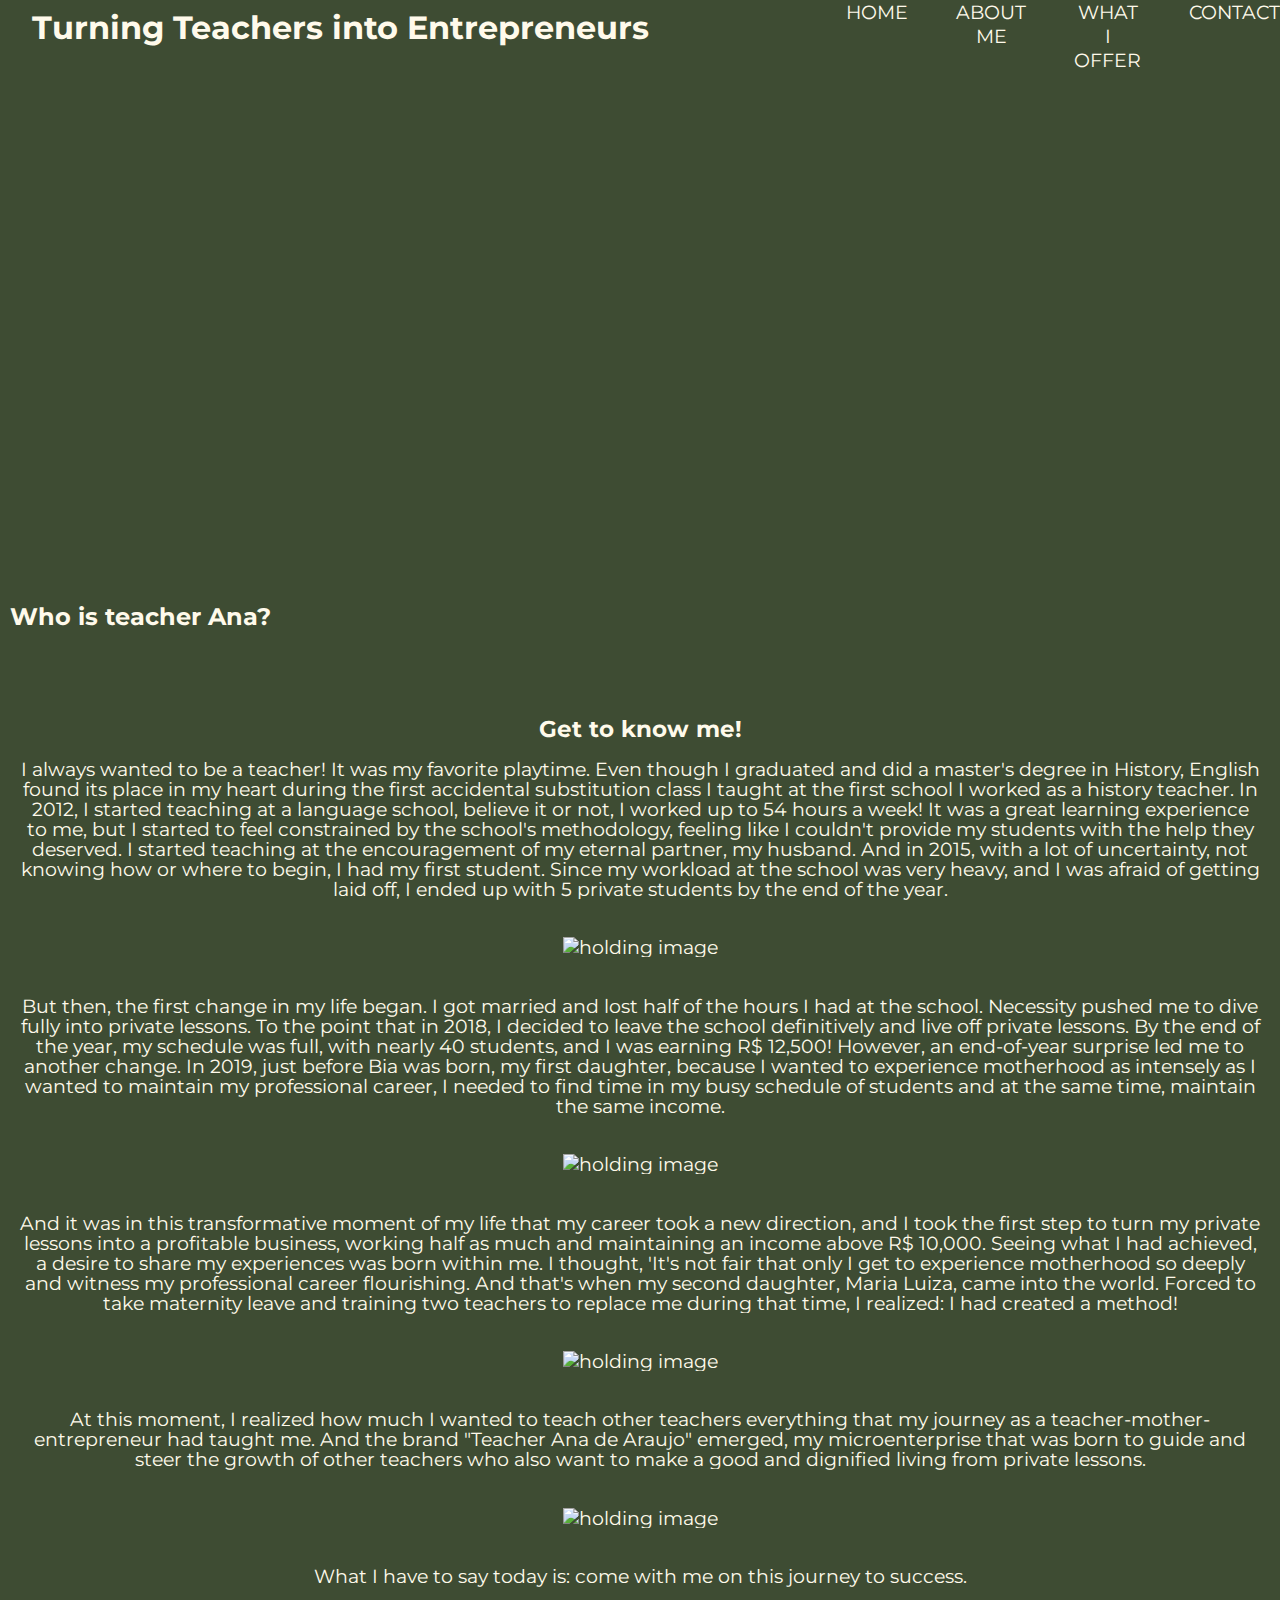
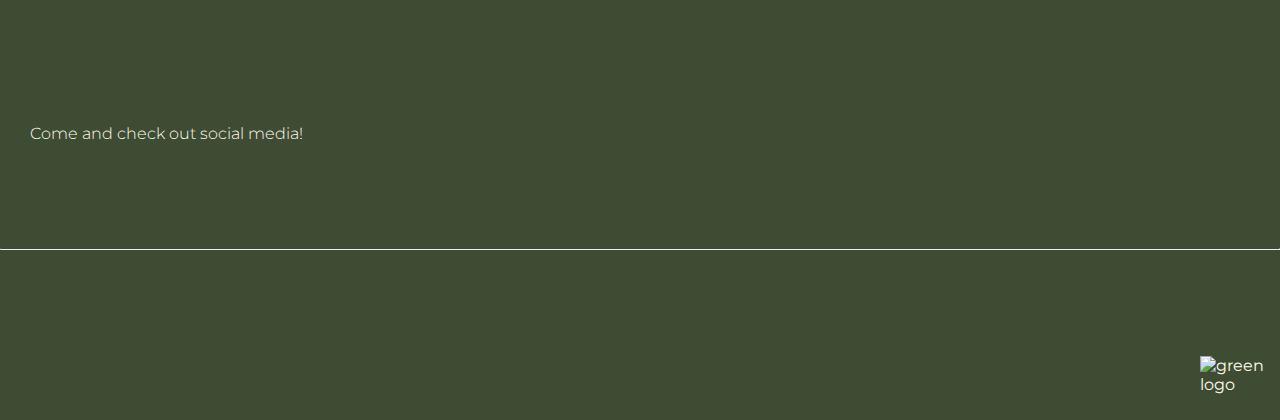
==== about.html @ d167c76f "add font-size for paragraph" ====
<!DOCTYPE html>
<html lang="en">

<head>
    <meta charset="UTF-8">
    <meta http-equiv="X-UA-Compatible" content="IE=edge">
    <meta name="viewport" content="width=device-width, initial-scale=1.0">
    <meta name="description" content="A website for teachers looking for a professional growth">
    <meta name="keywords" content="teacher, language teacher, tutor, professional growth">

    <link rel="stylesheet" href="assets/css/style.css">
    <title>Teacher Ana</title>
</head>

<body>
    <header>
        <h1 class="title">Turning Teachers into Entrepreneurs <a href="index.html">
            </a></h1>
        <input type="checkbox" id="nav-toggle" class="nav-toggle">

        <nav>
            <ul id="menu">
                <li><a href="index.html">Home</a></li>
                <li><a href="about.html">About me</a></li>
                <li><a href="offer.html">What I offer</a></li>
                <li><a href="contact.html">Contact</a></li>
            </ul>
        </nav>
        <label for="nav-toggle" class="nav-toggle-label"><span></span></label>
    </header>

    <section id="about">
        <div id="aboutme-hero">

        </div>
        <h2>Who is teacher Ana?</h2>
        <br>
        <br>

        <div id="aboutme">
            <h3>Get to know me!</h3>
            <br>
            <p> I always wanted to be a teacher! It was my favorite playtime. Even though I graduated and did a master's
                degree in History, English found its place in my heart during the first accidental substitution class I
                taught at the first school I worked as a history teacher. In 2012, I started teaching at a language
                school, believe it or not, I worked up to 54 hours a week! It was a great learning experience to me, but
                I started to
                feel constrained by the school's methodology, feeling like I couldn't provide my students with the help
                they deserved.
                I started teaching at the encouragement of my eternal partner, my husband. And in 2015, with a lot of
                uncertainty, not knowing how or where to begin, I had my first student. Since my workload at the school
                was very heavy, and I was afraid of getting laid off, I ended up with 5 private students by the end of
                the year. </p>
            <img src="../assets/images/p1.jpeg" alt="holding image" class="aboutphoto">
            <p> But then, the first change in my life began. I got married and lost half of the hours I had at the
                school. Necessity pushed me to dive fully into private lessons. To the point that in 2018, I decided to
                leave the school definitively and live off private lessons. By the end of the year, my schedule was
                full, with nearly 40 students, and I was earning R$ 12,500! However, an end-of-year surprise led me to
                another change. In 2019, just before Bia was born, my first daughter, because I wanted to experience
                motherhood as intensely as I wanted to maintain my professional career, I needed to find time in my
                busy schedule of students and at the same time, maintain the same income.
            </p>
            <img src="../assets/images/p1.jpeg" alt="holding image" class="aboutphoto">
            <p> And it was in this transformative moment of my life that my career took a new direction, and I took the
                first step to turn my private lessons into a profitable business, working half as much and maintaining
                an income above R$ 10,000. Seeing what I had achieved, a desire to share my experiences was born within
                me. I thought, 'It's not fair that only I get to experience motherhood so deeply and witness my
                professional career
                flourishing. And that's when my second daughter, Maria Luiza, came into the world. Forced to take
                maternity leave and training two teachers to replace me during that time, I
                realized: I had created a method! </p>
            <img src="../assets/images/p1.jpeg" alt="holding image" class="aboutphoto">
            <p>At this moment, I realized how much I wanted to teach other teachers everything that my journey as a
                teacher-mother-entrepreneur had taught me. And the brand "Teacher Ana de Araujo" emerged, my
                microenterprise that was born to guide and steer the growth of other teachers who also want to make a
                good and dignified living from private lessons.</p>
            <img src="../assets/images/p1.jpeg" alt="holding image" class="aboutphoto">
            <p> What I have to say today is: come with me on this journey to success. </p>

        </div>
        <br>
        <br>
    </section>

    <footer>
        <h4>Come and check out social media!</h4>
        <hr>
        <ul class="social-media">


            <li>
                <a href="https://www.youtube.com/@anapauladearaujo5345/streams" target="_blank" rel="noopener"
                    aria-label="Visit our Facebook page(opens in a new tab)"><i class="fa-brands fa-youtube"></i></a>
            </li>

            <li>
                <a href="https://www.instagram.com/souteacherana/" target="_blank" rel="noopener"
                    aria-label="Visit our Facebook page(opens in a new tab)"> <i class="fa-brands fa-instagram"></i></a>
            </li>

            <li>
                <a href="https://api.whatsapp.com/send?phone=5567981323308&text=Ol%C3%A1!%20Gostaria%20de%20receber%20maiores%20informa%C3%A7%C3%B5es%20sobre%20a%20mentoria%20*Professores%20de%20Elite*%20para%20professores%20que%20j%C3%A1%20ganham%20acima%20de%2010k%20por%20m%C3%AAs"
                    target="_blank" rel="noopener" aria-label="Visit our Facebook page(opens in a new tab)">
                    <i class="fa-brands fa-whatsapp"></i>
                </a>
            </li>

        </ul>
        <a href="index.html"><img src="/assets/images/greenlogo.png" class="logo" alt="green logo"></a>
    </footer>
    <script src="https://kit.fontawesome.com/fd409c0820.js" crossorigin="anonymous"></script>
</body>

</html>
---- assets/css/style.css ----
@import url('https://fonts.googleapis.com/css2?family=Montserrat:wght@300&family=Public+Sans:wght@300&display=swap');

* {
    margin: 0;
    padding: 0;
    box-sizing: border-box;
    font-family: Montserrat, sans-serif;
    background-color: #3e4c33;
    color: #fffaeb;
}

body {
    font-family: Montserrat, sans-serif;
}

/*navigation/ logo*/

header {
    background-color: #3e4c33;
    text-align: center;
    z-index: 999;
    width: 100%;
    display: grid;
    grid-template-columns: 1fr auto minxman(360px, 1fr) 1fr;
}

h1 {
    padding: .25em 1em;
}

.logo {
    margin: auto;
    max-height: 80px;
    max-width: 80px;
    float: right;
    align-items: center;
}

.nav-toggle {
    display: none;
}

.nav-toggle-label {
    position: absolute;
    top: 10px;
    left: 0;
    margin-left: 1em;
    height: 1em;
    display: flex;
    align-items: center;
}

.nav-toggle-label span,
.nav-toggle-label span::before,
.nav-toggle-label span::after {
    display: block;
    background-color: #fffaeb;
    height: 2px;
    width: 2em;
    border-radius: 2px;
    position: relative;
}

.nav-toggle-label span::before,
.nav-toggle-label span::after {
    content: '';
    position: absolute;
}

.nav-toggle-label span::before {
    bottom: 7px;
}

.nav-toggle-label span::after {
    top: 7px;
}

nav {
    position: absolute;
    text-align: left;
    top: 2em;
    left: 0;
    width: 100%;
    transform: scale(1, 0);
    transform-origin: top;
    transition: transform 100ms ease-in-out;

}

nav ul {
    margin: 0;
    padding: 0;
    list-style: none;
}

nav li {
    margin-bottom: 1em;
    margin-left: 1em;
}

nav a {
    color: #fffaeb;
    text-decoration: none;
    font-size: 1.2em;
    text-transform: uppercase;
}

nav a:hover {
    color: #a22d59;
}

.nav-toggle:checked~nav {
    transform: scale(1, 1);
}

.nav-toggle: checked~nav a {
    opacity: 1;
}

@media screen and (min-width: 800px) {
    .nav-toggle-label {
        display: none;
    }

    /*might change the color later*/
    header {
        display: grid;
        grid-template-columns: 1fr auto minmax(600px, 1fr) 1fr;
    }

    .title {
        grid-column: 1/ 4;
        justify-self: left;
        margin-left: 0em;
    }

    nav {
        all: unset;
        grid-column: 4/ 4;
        display: flex;
        justify-content: flex-start;
        align-items: center;
    }


    nav ul {
        display: flex;
        justify-content: flex-end;

    }

    nav li {
        margin-left: 3em;
        margin-bottom: 0;
    }


    /* This is not working -need to come back
   
   h1 {
        text-align: right;
        margin: auto;
    }


    @media screen and (max-width: 767px) {
        h1 {
            font-size: 2em;
        }
    }

    @media screen and (min-width: 768px) and (max-width: 1023px) {
        h1 {
            font-size: 3em;
        }
    }

    @media screen and (min-width: 1024px) {
        h1 {
            font-size: 3em;
        }
    }
*/

    /*hero image*/

    #hero-image {
        height: 500px;
        width: 100%;
        background: url('../images/canvahero.jpg') no-repeat center center;
        animation-name: hero-zoom;
        animation-duration: 5s;
        animation-fill-mode: forwards;
    }

    /*hero image zoom*/

    @keyframes hero-zoom {
        from {
            transform: scale(1);
        }

        to {
            transform: scale(1.1);
        }
    }


    /*Teaching - to section*/

    #teaching-to {
        height: auto;
    }

    h3:hover {
        transform: scale(1.1);
        color: #fffaeb;
    }

    h3 {
        font-size: larger;
    }

    #left-about {
        padding: 30px 10px 20px;
        width: 33%;
        float: left;
    }

    #right-about {
        padding: 30px 10px 20px;
        width: 33%;
        float: right;

    }

    #center-about {
        width: 33%;
        margin: 0 auto;
    }

    hr {
        border-top: 1px solid #3e4c33;
        width: 100%;
        margin: 75px 0;
    }

    .detailed-hr {
        border: none;
        height: 5px;
        background-color: #a22d59;
        background-image: linear-gradient(to right, #a22d59, #fffaeb);
        margin: 75px 0;
    }

    .hr-detailed {
        border: none;
        height: 5px;
        background-color: #a22d59;
        background-image: linear-gradient(to right, #fffaeb, #a22d59);
        margin: 75px 0;
    }

    .left-about-heading {
        width: 60%;
        float: right;
        line-height: 20px;
        clear: both;
        margin-bottom: 50px;
    }

    .right-about-heading {
        width: 60%;
        float: left;
        line-height: 20px;
        clear: both;
        margin-bottom: 50px;
        text-align: right;
    }

    #subtitulo {
        font-size: 200%;
        padding: 30px;
    }

    #circle-container {
        width: 100%;
        height: 100%;
        padding: 30px;
        border-style: solid;
        border-color: transparent;
        border-width: 2px;
        border-radius: 50px;
        margin: 0 auto;

    }

    #circle-cover-bg {
        background: url('../images/p3.png') no-repeat center center;
        background-size: cover;
        width: 100%;
        padding-top: 100%;
        border-radius: 50%;
        overflow: hidden;
    }

    #introduction {
        height: auto;
        width: 100%;
        margin: 0 auto;
        font-size: x-large;
        padding: 10px 30px;
        display: flex;
        align-items: center;
    }

    /*for larger to medium screen size for teaching-to*/
    @media screen and (max-width: 1200px) {
        #teaching-to {
            width: 90%;
            height: auto;
            margin: 0 auto;

        }

        #subtitulo {
            width: inherit;
        }

        .left-about,
        .right-about {
            width: 100%;
            float: left;
            padding: 5px 10px;
        }

        #center-about {
            clear: both;
            width: 100%;
            float: left;
            padding: 0;
        }

        #introduction {
            clear: both;
            width: 100%;
            float: left;
            padding: 0;
        }

        #testimonial>div {
            width: 100%;
            clear: both;
            height: auto;
            padding: 0 auto;

        }

        #hero-image {
            width: 100%;
            height: auto;
        }

        #aboutme-hero {
            width: 100%;
            height: auto;
        }

        #offer-hero {
            width: 100%;
            height: auto;
        }




    }



    /*Testimonial*/

    #testimonial {
        height: auto;
        padding: 30px;
        display: flex;
        flex-wrap: wrap;
        justify-content: space-between;
    }

    #testimonial div {
        background-color: #a22d59;
        width: 20%;
        margin-bottom: 30px;
        padding: 20px;
        border: 2px solid #3e4c33;
        border-radius: 10px;
    }


    #testimonial h3 {
        background-color: #a22d59;
        color: #fffaeb;
        margin-bottom: 10px;
    }

    #testimonial p {
        background-color: #a22d59;
        color: #fffaeb;
        line-height: 1.6;
    }

    /*About me*/

    #about {
        height: auto;
    }

    #aboutme {
        width: 100%;
        float: center;
        line-height: 20px;
        clear: both;
        margin-bottom: 50px;
        text-align: center;
        padding: 20px;
        font-size: larger;
    }

    .aboutphoto {
        position: center;
        width: auto;
        max-width: 500px;
        max-height: 500px;
        padding: 2em;

    }

    #aboutme-hero {
        height: 500px;
        width: 100%;
        background: url('../images/aboutme-hero.jpg') no-repeat center center;
        animation-name: hero-zoom;
        animation-duration: 5s;
        animation-fill-mode: forwards;
    }

    /*hero aboutme-hero image zoom*/

    @keyframes hero-zoom {
        from {
            transform: scale(1);
        }

        to {
            transform: scale(1.1);
        }
    }

    /*footer- urgent must amend footer*/
    footer {
        height: 100px;
    }

    h4 {
        padding: 30px;
        font-weight: 300;
    }

    .social-media {
        text-align: center;
    }

    .social-media>li {
        display: inline;
    }

    .social-media i {
        font-size: 160%;
        margin: 1%;
        padding: 5%;
    }

    h2 {
        padding: 30px 10px;
    }

    /*Style for the form*/

    fieldset {
        margin: 2em 0;
        padding: 1em 2em;
        border: solid 1px #fffaeb;
        border-radius: 4px;
        min-width: 200px;
    }

    legend {
        font-size: 1.25em;
        padding: 0 .25em;
        color: #fffaeb;
    }

    #form-group {
        height: 500p;
        width: 100%;
        padding: 5px 30px;
    }

    .form-group {
        float: left;
        width: 50%;
        margin-right: 2%;
        padding: 5px 30px;
    }

    .form-group textarea {
        width: 100%;
    }

    .checkbox-group:after {
        content: "";
        display: table;
        clear: both;
    }

    .checkbox-group input[type="checkbox"] {
        display: inline-block;
        padding-top: 0;
        margin-top: 0;

    }

    label {
        display: block;
        color: #fffaeb;
    }

    input[type="text"],
    input[type="email"],
    input[type="tel"],
    textarea {
        background-color: #fffaeb;
        color: #3e4c33;
        padding: 5px;
    }

    #question_comment {
        min-height: 8em;
        min-width: 100%;
        padding: .5em;
        border: solid 1px #fffaeb;
    }

    .submit {
        position: absolute;
        background-color: #fffaeb;
        color: black;
        font-weight: 200;
    }

    .hr1 {
        border-top: 1px solid #fffaeb;
        width: 100%;
        margin: 5px 0;
    }

    input[name="found_us"] {
        padding: 5px;
    }

    #confirmation-message {
        display: none;
        margin-top: 20px;
        padding: 10px;
        background-color: #f0f0f0;
        text-align: center;
    }


    /*style for offer.html*/

    #offer {
        padding: 10px;
        display: flex;
        flex-wrap: wrap;
        justify-content: space-between;
        height: auto;
        width: 100%;
    }

    .offer-type {
        grid-column: 3/4;
        background-color: #a22d59;
        width: 66%;
        height: auto;
        float: left;
        margin-bottom: 10px;
        border: 2px solid #3e4c33;
        border-radius: 10px;
        padding: 25px;
    }

    #offer h2,
    #offer p,
    #offer table,
    #offer ul,
    #offer li,
    #offer tr,
    #offer td,
    .offerphoto {
        background-color: #a22d59;
        color: #fffaeb;
        line-height: 1.6;
    }

    .offerphoto {
        grid-column: 1/ 4;
        width: auto;
        max-width: 350px;
        max-height: 350px;
        float: right;
    }

    .offer-container {
        background-color: #a22d59;
        width: 100%;
        display: flex;
        align-items: center;
        margin-bottom: 20px;

    }

    .offer-type {
        flex: 1;

    }

    .offer-image {
        flex: 1;

    }

    .offer-image img {
        max-width: 100%;

    }

    #offer-hero {
        height: 500px;
        width: 100%;
        background: url('../images/offer-hero.jpg') no-repeat center center;
        animation-name: hero-zoom;
        animation-duration: 5s;
        animation-fill-mode: forwards;
    }

    /*hero image zoom*/

    @keyframes hero-zoom {
        from {
            transform: scale(1);
        }

        to {
            transform: scale(1.1);
        }
    }
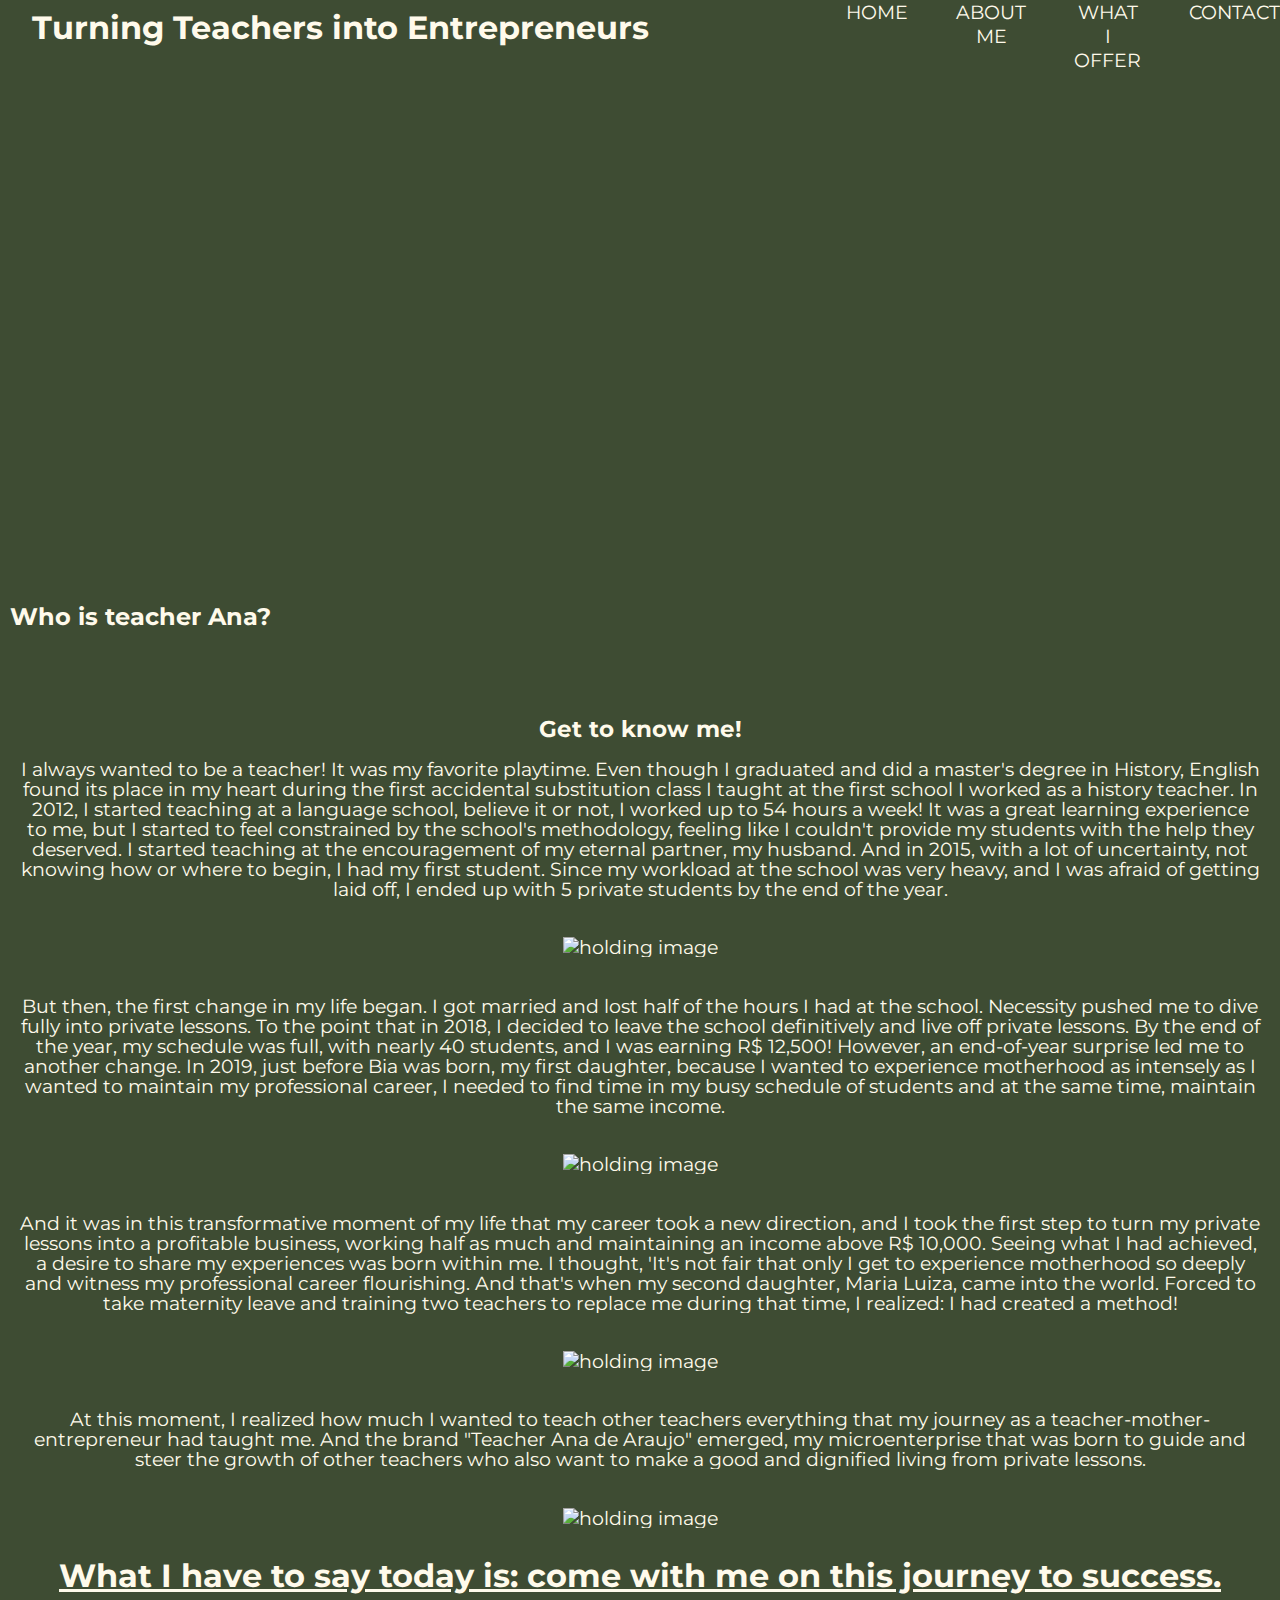
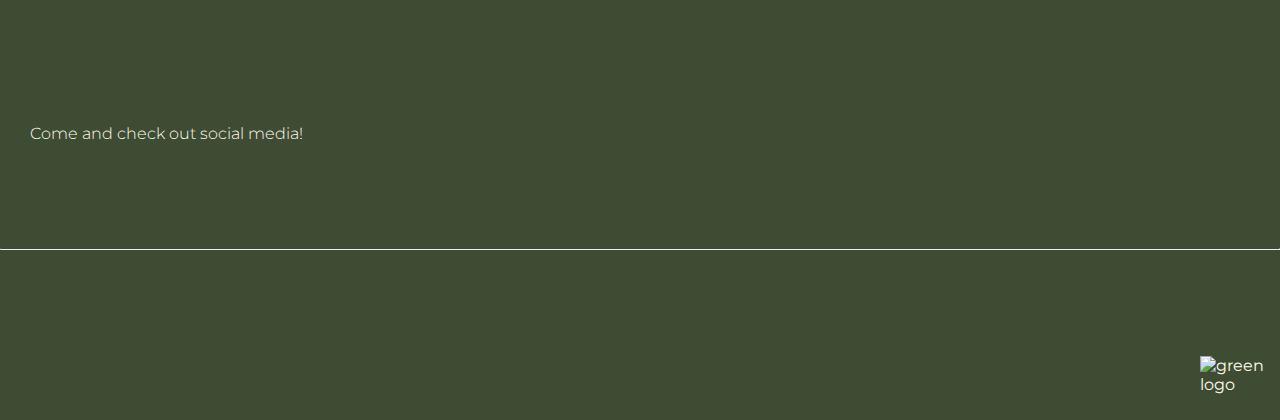
==== commit bb206a50: "add style and a anchor to aboutend" ====
--- a/about.html
+++ b/about.html
@@ -75,7 +75,7 @@
                 microenterprise that was born to guide and steer the growth of other teachers who also want to make a
                 good and dignified living from private lessons.</p>
             <img src="../assets/images/p1.jpeg" alt="holding image" class="aboutphoto">
-            <p> What I have to say today is: come with me on this journey to success. </p>
+            <p id="aboutend"><a href="offer.html"> What I have to say today is: come with me on this journey to success. </a></p>
 
         </div>
         <br>
--- a/assets/css/style.css
+++ b/assets/css/style.css
@@ -445,6 +445,15 @@
         animation-fill-mode: forwards;
     }
 
+    #aboutend {
+        font-size: xx-large;
+        font-weight: bold;
+    }
+
+    #aboutme:hover {
+        scale: transform: scale(1.1);
+    }
+
     /*hero aboutme-hero image zoom*/
 
     @keyframes hero-zoom {
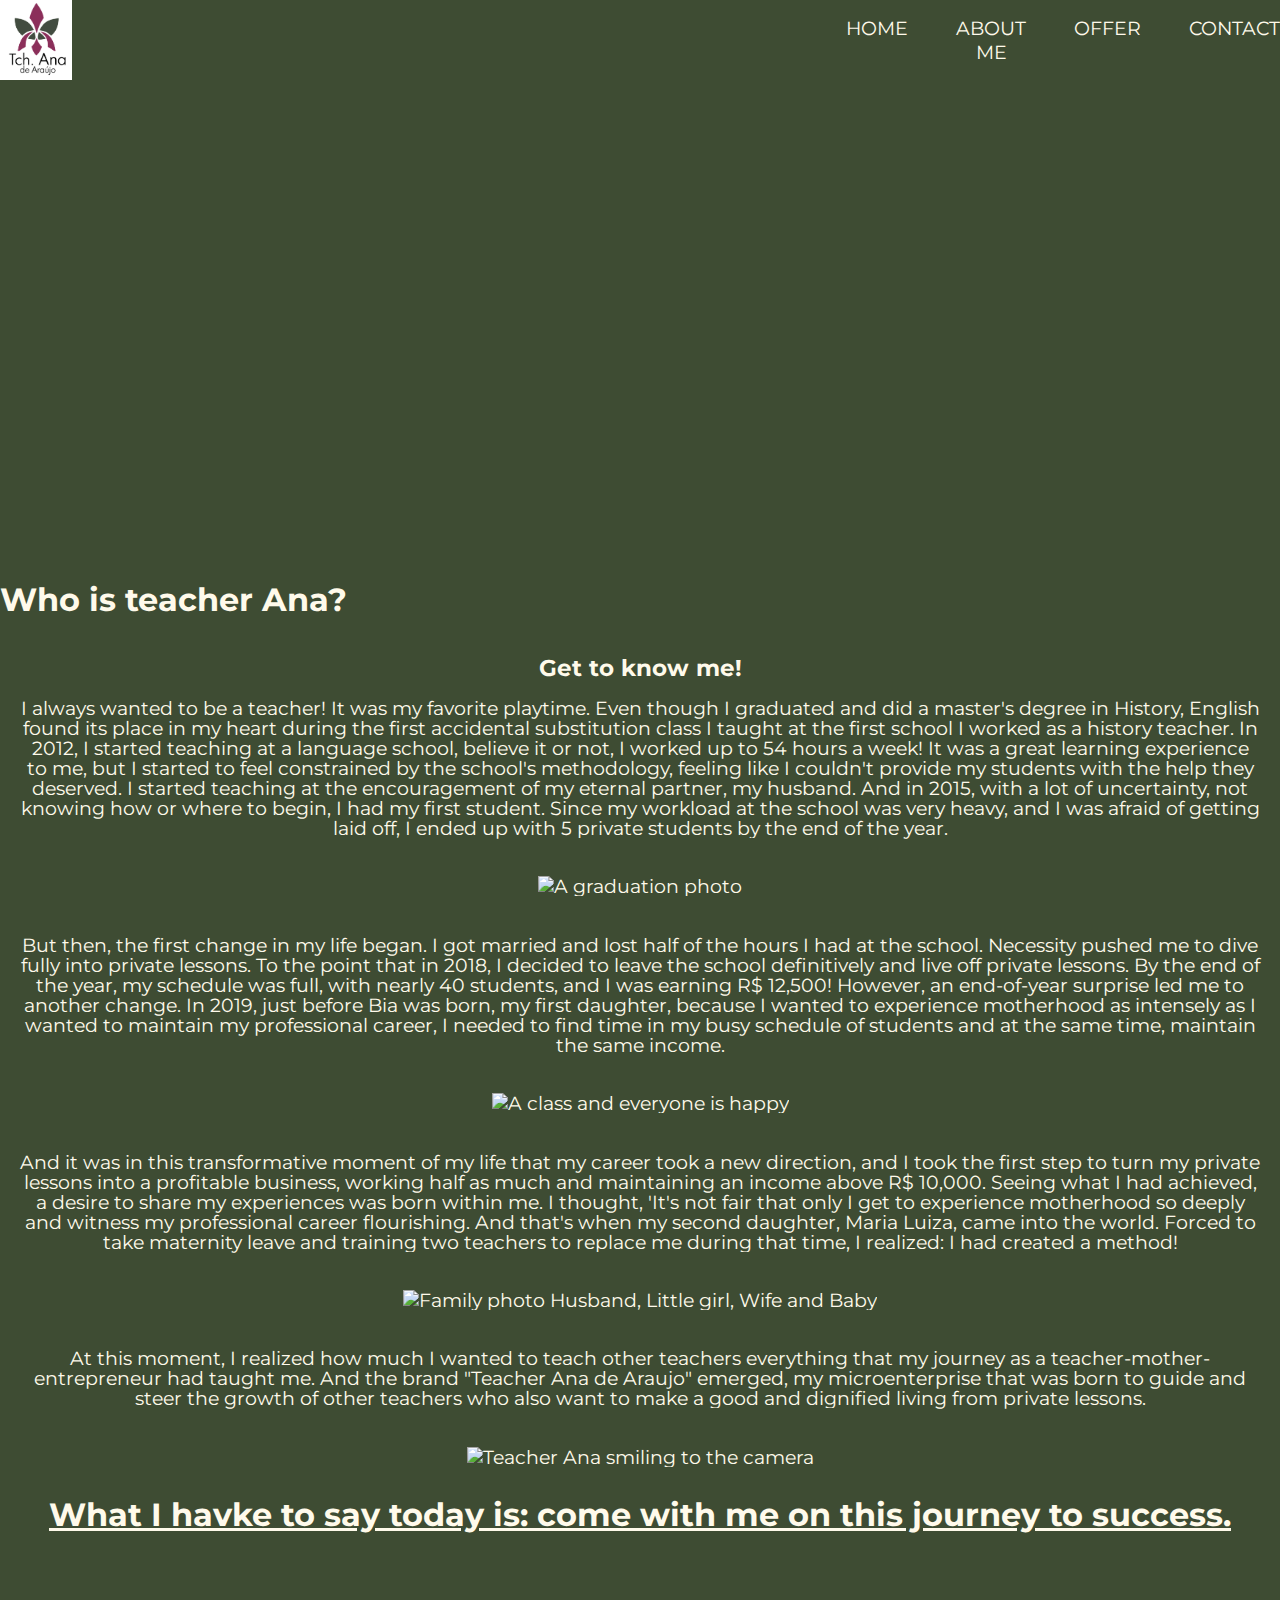
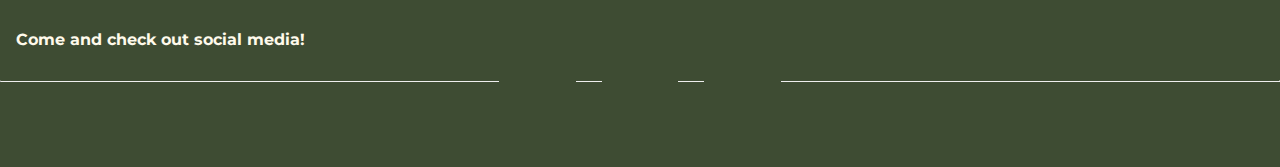
==== commit 72c226af: "add thank you page for the form, remove /**/ on CSS" ====
--- a/about.html
+++ b/about.html
@@ -7,39 +7,38 @@
     <meta name="viewport" content="width=device-width, initial-scale=1.0">
     <meta name="description" content="A website for teachers looking for a professional growth">
     <meta name="keywords" content="teacher, language teacher, tutor, professional growth">
-
+    <!--CSS style sheet-->
     <link rel="stylesheet" href="assets/css/style.css">
     <title>Teacher Ana</title>
 </head>
 
 <body>
+    <!-- Logo and Navigation -->
     <header>
-        <h1 class="title">Turning Teachers into Entrepreneurs <a href="index.html">
-            </a></h1>
+        <img src="assets/images/whitelogo.png" alt="logo" style="max-height:80px; max-width: 80px;" class="logo">
+        </a></h1>
         <input type="checkbox" id="nav-toggle" class="nav-toggle">
-
         <nav>
             <ul id="menu">
                 <li><a href="index.html">Home</a></li>
                 <li><a href="about.html">About me</a></li>
-                <li><a href="offer.html">What I offer</a></li>
+                <li><a href="offer.html">Offer</a></li>
                 <li><a href="contact.html">Contact</a></li>
             </ul>
         </nav>
         <label for="nav-toggle" class="nav-toggle-label"><span></span></label>
     </header>
-
+    <!--about me  hero image-->
     <section id="about">
         <div id="aboutme-hero">
-
         </div>
-        <h2>Who is teacher Ana?</h2>
+        <!--About me section-->
+        <h1>Who is teacher Ana?</h1>
         <br>
-        <br>
-
         <div id="aboutme">
-            <h3>Get to know me!</h3>
+            <h2>Get to know me!</h2>
             <br>
+            <!--Paragraph 1 -->
             <p> I always wanted to be a teacher! It was my favorite playtime. Even though I graduated and did a master's
                 degree in History, English found its place in my heart during the first accidental substitution class I
                 taught at the first school I worked as a history teacher. In 2012, I started teaching at a language
@@ -51,7 +50,9 @@
                 uncertainty, not knowing how or where to begin, I had my first student. Since my workload at the school
                 was very heavy, and I was afraid of getting laid off, I ended up with 5 private students by the end of
                 the year. </p>
-            <img src="../assets/images/p1.jpeg" alt="holding image" class="aboutphoto">
+            <img src="assets/images/aboutfour.jpg" alt="A graduation photo" class="aboutphoto"
+                style="max-height:500px; max-width: 500px;">
+            <!--Paragraph 2 -->
             <p> But then, the first change in my life began. I got married and lost half of the hours I had at the
                 school. Necessity pushed me to dive fully into private lessons. To the point that in 2018, I decided to
                 leave the school definitively and live off private lessons. By the end of the year, my schedule was
@@ -60,7 +61,9 @@
                 motherhood as intensely as I wanted to maintain my professional career, I needed to find time in my
                 busy schedule of students and at the same time, maintain the same income.
             </p>
-            <img src="../assets/images/p1.jpeg" alt="holding image" class="aboutphoto">
+            <img src="assets/images/aboutseven.jpg" alt="A class and everyone is happy" class="aboutphoto"
+                style="max-height:500px; max-width: 600px;">
+            <!--Paragraph 3 -->
             <p> And it was in this transformative moment of my life that my career took a new direction, and I took the
                 first step to turn my private lessons into a profitable business, working half as much and maintaining
                 an income above R$ 10,000. Seeing what I had achieved, a desire to share my experiences was born within
@@ -69,45 +72,44 @@
                 flourishing. And that's when my second daughter, Maria Luiza, came into the world. Forced to take
                 maternity leave and training two teachers to replace me during that time, I
                 realized: I had created a method! </p>
-            <img src="../assets/images/p1.jpeg" alt="holding image" class="aboutphoto">
+            <img src="assets/images/aboutthree.jpg" alt="Family photo Husband, Little girl, Wife and Baby"
+                class="aboutphoto" style="max-height:500px; max-width: 600px;">
+            <!--Paragraph 4 -->
             <p>At this moment, I realized how much I wanted to teach other teachers everything that my journey as a
                 teacher-mother-entrepreneur had taught me. And the brand "Teacher Ana de Araujo" emerged, my
                 microenterprise that was born to guide and steer the growth of other teachers who also want to make a
                 good and dignified living from private lessons.</p>
-            <img src="../assets/images/p1.jpeg" alt="holding image" class="aboutphoto">
-            <p id="aboutend"><a href="offer.html"> What I have to say today is: come with me on this journey to success. </a></p>
-
+            <img src="assets/images/abouttwo.jpg" alt="Teacher Ana smiling to the camera" class="aboutphoto"
+                style="max-height:500px; max-width: 600px;">
+            <!--Paragraph 5 -->
+            <p id="aboutend"><a href="offer.html"> What I havke to say today is: come with me on this journey to success.
+                </a></p>
         </div>
         <br>
-        <br>
     </section>
-
+    <!-- Footer Section -->
     <footer>
         <h4>Come and check out social media!</h4>
         <hr>
+        <!-- Social Media Information -->
         <ul class="social-media">
-
-
             <li>
                 <a href="https://www.youtube.com/@anapauladearaujo5345/streams" target="_blank" rel="noopener"
                     aria-label="Visit our Facebook page(opens in a new tab)"><i class="fa-brands fa-youtube"></i></a>
             </li>
-
             <li>
                 <a href="https://www.instagram.com/souteacherana/" target="_blank" rel="noopener"
                     aria-label="Visit our Facebook page(opens in a new tab)"> <i class="fa-brands fa-instagram"></i></a>
             </li>
-
             <li>
                 <a href="https://api.whatsapp.com/send?phone=5567981323308&text=Ol%C3%A1!%20Gostaria%20de%20receber%20maiores%20informa%C3%A7%C3%B5es%20sobre%20a%20mentoria%20*Professores%20de%20Elite*%20para%20professores%20que%20j%C3%A1%20ganham%20acima%20de%2010k%20por%20m%C3%AAs"
                     target="_blank" rel="noopener" aria-label="Visit our Facebook page(opens in a new tab)">
                     <i class="fa-brands fa-whatsapp"></i>
                 </a>
             </li>
-
         </ul>
-        <a href="index.html"><img src="/assets/images/greenlogo.png" class="logo" alt="green logo"></a>
-    </footer>
+       </footer>
+    <!--Fontawesome link-->
     <script src="https://kit.fontawesome.com/fd409c0820.js" crossorigin="anonymous"></script>
 </body>
 
--- a/assets/css/style.css
+++ b/assets/css/style.css
@@ -24,16 +24,15 @@
     grid-template-columns: 1fr auto minxman(360px, 1fr) 1fr;
 }
 
-h1 {
-    padding: .25em 1em;
-}
-
 .logo {
-    margin: auto;
-    max-height: 80px;
-    max-width: 80px;
-    float: right;
-    align-items: center;
+    padding: 10x;
+}
+
+/*Not working right now*/
+@media screen and (max-width: 800px) {
+    .logo {
+        float: left;
+    }
 }
 
 .nav-toggle {
@@ -44,7 +43,7 @@
     position: absolute;
     top: 10px;
     left: 0;
-    margin-left: 1em;
+    margin-right: 1em;
     height: 1em;
     display: flex;
     align-items: center;
@@ -84,7 +83,6 @@
     transform: scale(1, 0);
     transform-origin: top;
     transition: transform 100ms ease-in-out;
-
 }
 
 nav ul {
@@ -121,557 +119,498 @@
     .nav-toggle-label {
         display: none;
     }
-
-    /*might change the color later*/
-    header {
-        display: grid;
-        grid-template-columns: 1fr auto minmax(600px, 1fr) 1fr;
-    }
-
-    .title {
-        grid-column: 1/ 4;
-        justify-self: left;
-        margin-left: 0em;
-    }
-
-    nav {
-        all: unset;
-        grid-column: 4/ 4;
-        display: flex;
-        justify-content: flex-start;
-        align-items: center;
-    }
-
-
-    nav ul {
-        display: flex;
-        justify-content: flex-end;
-
-    }
-
-    nav li {
-        margin-left: 3em;
-        margin-bottom: 0;
-    }
-
-
-    /* This is not working -need to come back
-   
-   h1 {
-        text-align: right;
-        margin: auto;
-    }
-
-
-    @media screen and (max-width: 767px) {
-        h1 {
-            font-size: 2em;
-        }
-    }
-
-    @media screen and (min-width: 768px) and (max-width: 1023px) {
-        h1 {
-            font-size: 3em;
-        }
-    }
-
-    @media screen and (min-width: 1024px) {
-        h1 {
-            font-size: 3em;
-        }
-    }
-*/
-
-    /*hero image*/
+}
+
+header {
+    display: grid;
+    grid-template-columns: 1fr auto minmax(600px, 1fr) 1fr;
+}
+
+.title {
+    grid-column: 1/ 4;
+    justify-self: left;
+    margin-left: 0em;
+}
+
+nav {
+    all: unset;
+    grid-column: 4/ 4;
+    display: flex;
+    justify-content: flex-start;
+    align-items: center;
+}
+
+nav ul {
+    display: flex;
+    justify-content: flex-end;
+}
+
+nav li {
+    margin-left: 3em;
+    margin-bottom: 0;
+}
+
+/*hero image*/
+#hero-image {
+    height: 500px;
+    width: 100%;
+    background: url('../images/canvahero.jpg') no-repeat center center;
+    animation-name: hero-zoom;
+    animation-duration: 5s;
+    animation-fill-mode: forwards;
+}
+
+/*hero image zoom*/
+@keyframes hero-zoom {
+    from {
+        transform: scale(1);
+    }
+
+    to {
+        transform: scale(1.1);
+    }
+}
+
+.title {
+    text-align: center;
+    font-size: 300%;
+    margin-left: 0;
+    padding: 1em;
+}
+
+/*Teaching - to section*/
+#teaching-to {
+    height: auto;
+}
+
+h2:hover {
+    transform: scale(1.1);
+    color: #fffaeb;
+}
+
+h2 {
+    font-size: larger;
+}
+
+#left-about {
+    padding: 30px 10px 20px;
+    width: 33%;
+    float: left;
+}
+
+#right-about {
+    padding: 30px 10px 20px;
+    width: 33%;
+    float: right;
+}
+
+#center-about {
+    width: 33%;
+    margin: 0 auto;
+}
+
+hr {
+    border-top: 1px solid #3e4c33;
+    width: 100%;
+    margin: 15px 0;
+}
+
+.detailed-hr {
+    border: none;
+    height: 5px;
+    background-color: #a22d59;
+    background-image: linear-gradient(to right, #a22d59, #fffaeb);
+    margin: 75px 0;
+}
+
+.hr-detailed {
+    border: none;
+    height: 5px;
+    background-color: #a22d59;
+    background-image: linear-gradient(to right, #fffaeb, #a22d59);
+    margin: 75px 0;
+}
+
+.left-about-heading {
+    width: 60%;
+    float: right;
+    line-height: 20px;
+    clear: both;
+    margin-bottom: 50px;
+}
+
+.right-about-heading {
+    width: 60%;
+    float: left;
+    line-height: 20px;
+    clear: both;
+    margin-bottom: 50px;
+    text-align: right;
+}
+
+#subtitulo {
+    font-size: 200%;
+    padding: 30px;
+}
+
+#circle-container {
+    width: 100%;
+    height: 100%;
+    padding: 30px;
+    border-style: solid;
+    border-color: transparent;
+    border-width: 2px;
+    border-radius: 50px;
+    margin: 0 auto;
+}
+
+#circle-cover-bg {
+    background: url('../images/pthree.png') no-repeat center center;
+    background-size: cover;
+    width: 100%;
+    padding-top: 100%;
+    border-radius: 50%;
+    overflow: hidden;
+}
+
+#introduction {
+    height: auto;
+    width: 100%;
+    margin: 0 auto;
+    font-size: x-large;
+    padding: 10px 30px;
+    display: flex;
+    align-items: center;
+}
+
+/*for larger to medium screen size for teaching-to*/
+@media screen and (max-width: 1200px) {
+    #teaching-to {
+        width: 90%;
+        height: auto;
+        margin: 0 auto;
+    }
+
+    #subtitulo {
+        width: inherit;
+    }
+
+    .left-about,
+    .right-about {
+        width: 100%;
+        float: left;
+        padding: 5px 10px;
+    }
+
+    #center-about {
+        clear: both;
+        width: 100%;
+        float: left;
+        padding: 0;
+    }
+
+    #introduction {
+        clear: both;
+        width: 100%;
+        float: left;
+        padding: 0;
+    }
+
+    #testimonial>div {
+        width: 100%;
+        clear: both;
+        height: auto;
+        padding: 0 auto;
+    }
 
     #hero-image {
-        height: 500px;
         width: 100%;
-        background: url('../images/canvahero.jpg') no-repeat center center;
-        animation-name: hero-zoom;
-        animation-duration: 5s;
-        animation-fill-mode: forwards;
-    }
-
-    /*hero image zoom*/
-
-    @keyframes hero-zoom {
-        from {
-            transform: scale(1);
-        }
-
-        to {
-            transform: scale(1.1);
-        }
-    }
-
-
-    /*Teaching - to section*/
-
-    #teaching-to {
         height: auto;
     }
 
-    h3:hover {
+    #aboutme-hero {
+        width: 100%;
+        height: auto;
+    }
+
+    #offer-hero {
+        width: 100%;
+        height: auto;
+    }
+}
+
+/*Testimonial*/
+#testimonial {
+    height: auto;
+    padding: 30px;
+    display: flex;
+    flex-wrap: wrap;
+    justify-content: space-between;
+}
+
+#testimonial div {
+    background-color: #a22d59;
+    width: 20%;
+    margin-bottom: 30px;
+    padding: 20px;
+    border: 2px solid #3e4c33;
+    border-radius: 10px;
+}
+
+#testimonial h3 {
+    background-color: #a22d59;
+    color: #fffaeb;
+    margin-bottom: 10px;
+}
+
+#testimonial p {
+    background-color: #a22d59;
+    color: #fffaeb;
+    line-height: 1.6;
+}
+
+/*About me*/
+#about {
+    height: auto;
+}
+
+#aboutme {
+    width: 100%;
+    float: center;
+    line-height: 20px;
+    clear: both;
+    margin-bottom: 50px;
+    text-align: center;
+    padding: 20px;
+    font-size: larger;
+}
+
+.aboutphoto {
+    position: center;
+    width: auto;
+    max-width: 500px;
+    max-height: 500px;
+    padding: 2em;
+}
+
+#aboutme-hero {
+    height: 500px;
+    width: 100%;
+    background: url('../images/aboutme-hero.jpg') no-repeat center center;
+    animation-name: hero-zoom;
+    animation-duration: 5s;
+    animation-fill-mode: forwards;
+}
+
+#aboutend {
+    font-size: xx-large;
+    font-weight: bold;
+}
+
+#aboutme:hover {
+    scale: transform scale(1.1);
+}
+
+/*hero aboutme-hero image zoom*/
+@keyframes hero-zoom {
+    from {
+        transform: scale(1);
+    }
+
+    to {
         transform: scale(1.1);
-        color: #fffaeb;
-    }
-
-    h3 {
-        font-size: larger;
-    }
-
-    #left-about {
-        padding: 30px 10px 20px;
-        width: 33%;
-        float: left;
-    }
-
-    #right-about {
-        padding: 30px 10px 20px;
-        width: 33%;
-        float: right;
-
-    }
-
-    #center-about {
-        width: 33%;
-        margin: 0 auto;
-    }
-
-    hr {
-        border-top: 1px solid #3e4c33;
-        width: 100%;
-        margin: 75px 0;
-    }
-
-    .detailed-hr {
-        border: none;
-        height: 5px;
-        background-color: #a22d59;
-        background-image: linear-gradient(to right, #a22d59, #fffaeb);
-        margin: 75px 0;
-    }
-
-    .hr-detailed {
-        border: none;
-        height: 5px;
-        background-color: #a22d59;
-        background-image: linear-gradient(to right, #fffaeb, #a22d59);
-        margin: 75px 0;
-    }
-
-    .left-about-heading {
-        width: 60%;
-        float: right;
-        line-height: 20px;
-        clear: both;
-        margin-bottom: 50px;
-    }
-
-    .right-about-heading {
-        width: 60%;
-        float: left;
-        line-height: 20px;
-        clear: both;
-        margin-bottom: 50px;
-        text-align: right;
-    }
-
-    #subtitulo {
-        font-size: 200%;
-        padding: 30px;
-    }
-
-    #circle-container {
-        width: 100%;
-        height: 100%;
-        padding: 30px;
-        border-style: solid;
-        border-color: transparent;
-        border-width: 2px;
-        border-radius: 50px;
-        margin: 0 auto;
-
-    }
-
-    #circle-cover-bg {
-        background: url('../images/p3.png') no-repeat center center;
-        background-size: cover;
-        width: 100%;
-        padding-top: 100%;
-        border-radius: 50%;
-        overflow: hidden;
-    }
-
-    #introduction {
-        height: auto;
-        width: 100%;
-        margin: 0 auto;
-        font-size: x-large;
-        padding: 10px 30px;
-        display: flex;
-        align-items: center;
-    }
-
-    /*for larger to medium screen size for teaching-to*/
-    @media screen and (max-width: 1200px) {
-        #teaching-to {
-            width: 90%;
-            height: auto;
-            margin: 0 auto;
-
-        }
-
-        #subtitulo {
-            width: inherit;
-        }
-
-        .left-about,
-        .right-about {
-            width: 100%;
-            float: left;
-            padding: 5px 10px;
-        }
-
-        #center-about {
-            clear: both;
-            width: 100%;
-            float: left;
-            padding: 0;
-        }
-
-        #introduction {
-            clear: both;
-            width: 100%;
-            float: left;
-            padding: 0;
-        }
-
-        #testimonial>div {
-            width: 100%;
-            clear: both;
-            height: auto;
-            padding: 0 auto;
-
-        }
-
-        #hero-image {
-            width: 100%;
-            height: auto;
-        }
-
-        #aboutme-hero {
-            width: 100%;
-            height: auto;
-        }
-
-        #offer-hero {
-            width: 100%;
-            height: auto;
-        }
-
-
-
-
-    }
-
-
-
-    /*Testimonial*/
-
-    #testimonial {
-        height: auto;
-        padding: 30px;
-        display: flex;
-        flex-wrap: wrap;
-        justify-content: space-between;
-    }
-
-    #testimonial div {
-        background-color: #a22d59;
-        width: 20%;
-        margin-bottom: 30px;
-        padding: 20px;
-        border: 2px solid #3e4c33;
-        border-radius: 10px;
-    }
-
-
-    #testimonial h3 {
-        background-color: #a22d59;
-        color: #fffaeb;
-        margin-bottom: 10px;
-    }
-
-    #testimonial p {
-        background-color: #a22d59;
-        color: #fffaeb;
-        line-height: 1.6;
-    }
-
-    /*About me*/
-
-    #about {
-        height: auto;
-    }
-
-    #aboutme {
-        width: 100%;
-        float: center;
-        line-height: 20px;
-        clear: both;
-        margin-bottom: 50px;
-        text-align: center;
-        padding: 20px;
-        font-size: larger;
-    }
-
-    .aboutphoto {
-        position: center;
-        width: auto;
-        max-width: 500px;
-        max-height: 500px;
-        padding: 2em;
-
-    }
-
-    #aboutme-hero {
-        height: 500px;
-        width: 100%;
-        background: url('../images/aboutme-hero.jpg') no-repeat center center;
-        animation-name: hero-zoom;
-        animation-duration: 5s;
-        animation-fill-mode: forwards;
-    }
-
-    #aboutend {
-        font-size: xx-large;
-        font-weight: bold;
-    }
-
-    #aboutme:hover {
-        scale: transform: scale(1.1);
-    }
-
-    /*hero aboutme-hero image zoom*/
-
-    @keyframes hero-zoom {
-        from {
-            transform: scale(1);
-        }
-
-        to {
-            transform: scale(1.1);
-        }
-    }
-
-    /*footer- urgent must amend footer*/
-    footer {
-        height: 100px;
-    }
-
-    h4 {
-        padding: 30px;
-        font-weight: 300;
-    }
-
-    .social-media {
-        text-align: center;
-    }
-
-    .social-media>li {
-        display: inline;
-    }
-
-    .social-media i {
-        font-size: 160%;
-        margin: 1%;
-        padding: 5%;
-    }
-
-    h2 {
-        padding: 30px 10px;
-    }
-
-    /*Style for the form*/
-
-    fieldset {
-        margin: 2em 0;
-        padding: 1em 2em;
-        border: solid 1px #fffaeb;
-        border-radius: 4px;
-        min-width: 200px;
-    }
-
-    legend {
-        font-size: 1.25em;
-        padding: 0 .25em;
-        color: #fffaeb;
-    }
-
-    #form-group {
-        height: 500p;
-        width: 100%;
-        padding: 5px 30px;
-    }
-
-    .form-group {
-        float: left;
-        width: 50%;
-        margin-right: 2%;
-        padding: 5px 30px;
-    }
-
-    .form-group textarea {
-        width: 100%;
-    }
-
-    .checkbox-group:after {
-        content: "";
-        display: table;
-        clear: both;
-    }
-
-    .checkbox-group input[type="checkbox"] {
-        display: inline-block;
-        padding-top: 0;
-        margin-top: 0;
-
-    }
-
-    label {
-        display: block;
-        color: #fffaeb;
-    }
-
-    input[type="text"],
-    input[type="email"],
-    input[type="tel"],
-    textarea {
-        background-color: #fffaeb;
-        color: #3e4c33;
-        padding: 5px;
-    }
-
-    #question_comment {
-        min-height: 8em;
-        min-width: 100%;
-        padding: .5em;
-        border: solid 1px #fffaeb;
-    }
-
-    .submit {
-        position: absolute;
-        background-color: #fffaeb;
-        color: black;
-        font-weight: 200;
-    }
-
-    .hr1 {
-        border-top: 1px solid #fffaeb;
-        width: 100%;
-        margin: 5px 0;
-    }
-
-    input[name="found_us"] {
-        padding: 5px;
-    }
-
-    #confirmation-message {
-        display: none;
-        margin-top: 20px;
-        padding: 10px;
-        background-color: #f0f0f0;
-        text-align: center;
-    }
-
-
-    /*style for offer.html*/
-
-    #offer {
-        padding: 10px;
-        display: flex;
-        flex-wrap: wrap;
-        justify-content: space-between;
-        height: auto;
-        width: 100%;
-    }
-
-    .offer-type {
-        grid-column: 3/4;
-        background-color: #a22d59;
-        width: 66%;
-        height: auto;
-        float: left;
-        margin-bottom: 10px;
-        border: 2px solid #3e4c33;
-        border-radius: 10px;
-        padding: 25px;
-    }
-
-    #offer h2,
-    #offer p,
-    #offer table,
-    #offer ul,
-    #offer li,
-    #offer tr,
-    #offer td,
-    .offerphoto {
-        background-color: #a22d59;
-        color: #fffaeb;
-        line-height: 1.6;
-    }
-
-    .offerphoto {
-        grid-column: 1/ 4;
-        width: auto;
-        max-width: 350px;
-        max-height: 350px;
-        float: right;
-    }
-
-    .offer-container {
-        background-color: #a22d59;
-        width: 100%;
-        display: flex;
-        align-items: center;
-        margin-bottom: 20px;
-
-    }
-
-    .offer-type {
-        flex: 1;
-
-    }
-
-    .offer-image {
-        flex: 1;
-
-    }
-
-    .offer-image img {
-        max-width: 100%;
-
-    }
-
-    #offer-hero {
-        height: 500px;
-        width: 100%;
-        background: url('../images/offer-hero.jpg') no-repeat center center;
-        animation-name: hero-zoom;
-        animation-duration: 5s;
-        animation-fill-mode: forwards;
-    }
-
-    /*hero image zoom*/
-
-    @keyframes hero-zoom {
-        from {
-            transform: scale(1);
-        }
-
-        to {
-            transform: scale(1.1);
-        }
-    }+    }
+}
+
+/*footer*/
+footer {
+    height: auto;
+}
+
+h4 {
+    padding: 1em;
+    font-weight: 300%;
+}
+
+.social-media {
+    text-align: center;
+}
+
+.social-media>li {
+    display: inline;
+}
+
+.social-media i {
+    font-size: 160%;
+    margin: 1%;
+    padding: 3%;
+}
+
+/*Style for the form*/
+fieldset {
+    margin: 2em 0;
+    padding: 1em 2em;
+    border: solid 1px #fffaeb;
+    border-radius: 4px;
+    min-width: 200px;
+}
+
+legend {
+    font-size: 1.25em;
+    padding: 0 .25em;
+    color: #fffaeb;
+}
+
+#form-group {
+    height: 500px;
+    width: 100%;
+    padding: 5px 30px;
+}
+
+.form-group {
+    float: left;
+    width: 50%;
+    margin-right: 2%;
+}
+
+.form-group textarea {
+    width: 100%;
+}
+
+label {
+    display: block;
+    color: #fffaeb;
+    width: auto;
+}
+
+input[type="text"],
+input[type="email"],
+input[type="tel"],
+textarea {
+    background-color: #fffaeb;
+    color: #3e4c33;
+    padding: 5px;
+}
+
+#question_comment {
+    min-height: 8em;
+    min-width: 100%;
+    padding: .5em;
+    border: solid 1px #fffaeb;
+}
+
+.submit {
+    position: block;
+    margin-top: 10px;
+    background-color: #fffaeb;
+    color: #3e4c33;
+    font-weight: bold;
+    font-size: 18px;
+    padding: 5px 10px;
+    border: none;
+    border-radius: 4px;
+}
+
+.hr1 {
+    border-top: 1px solid #fffaeb;
+    width: 100%;
+    margin: 5px 0;
+}
+
+/*Thank you page*/
+#thank-you-message {
+    padding: 75px;
+    height: 300px;
+    background-color: #3e4c33;
+    text-align: center;
+    font-size: 200%;
+}
+
+/*style for offer.html*/
+#offer {
+    padding: 10px;
+    display: flex;
+    flex-wrap: wrap;
+    justify-content: space-between;
+    height: auto;
+    width: 100%;
+}
+
+.offer-type {
+    grid-column: 3/4;
+    background-color: #a22d59;
+    width: 66%;
+    height: auto;
+    float: left;
+    margin-bottom: 10px;
+    border: 2px solid #a22d59;
+    border-radius: 10px;
+    padding: 25px;
+}
+
+#offer h2,
+#offer p,
+#offer table,
+#offer ul,
+#offer li,
+#offer tr,
+#offer td,
+.offerphoto {
+    background-color: #a22d59;
+    color: #fffaeb;
+    line-height: 1.6;
+}
+
+.moreinfo {
+    float: right;
+    font-size: medium;
+    background-color: #a22d59;
+}
+
+.offerphoto {
+    grid-column: 1/ 4;
+    width: auto;
+    max-width: 350px;
+    max-height: 350px;
+    float: right;
+}
+
+.offer-container {
+    background-color: #a22d59;
+    width: 100%;
+    display: flex;
+    align-items: center;
+    margin-bottom: 20px;
+}
+
+.offer-type {
+    flex: 1;
+}
+
+.offer-image {
+    flex: 1;
+}
+
+.offer-image img {
+    max-width: 100%;
+}
+
+#offer-hero {
+    height: 500px;
+    width: 100%;
+    background: url('../images/offer-hero.jpg') no-repeat center center;
+    animation-name: hero-zoom;
+    animation-duration: 5s;
+    animation-fill-mode: forwards;
+}
+
+/*hero image zoom*/
+@keyframes hero-zoom {
+    from {
+        transform: scale(1);
+    }
+
+    to {
+        transform: scale(1.1);
+    }
+}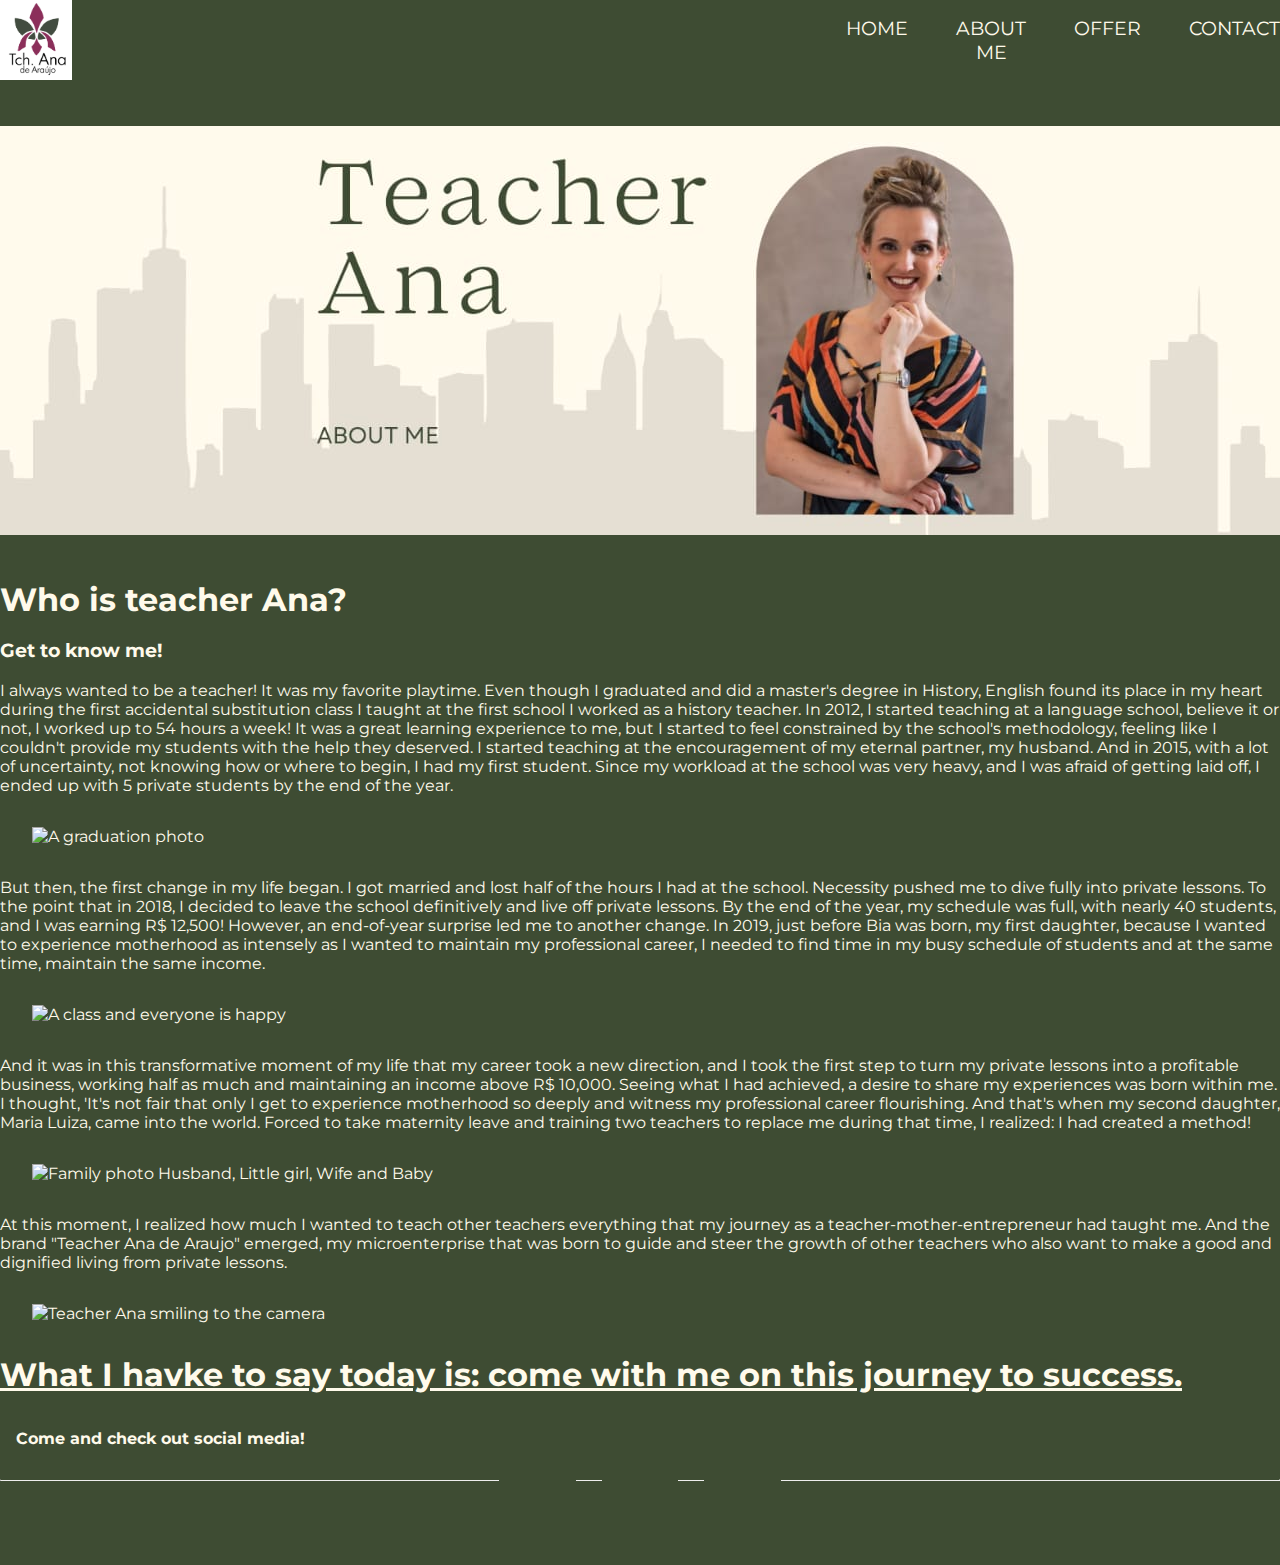
==== commit b372ecff: "add <main> on all pages" ====
--- a/about.html
+++ b/about.html
@@ -29,9 +29,11 @@
         <label for="nav-toggle" class="nav-toggle-label"><span></span></label>
     </header>
     <!--about me  hero image-->
-    <section id="about">
+       <section id="about">
         <div id="aboutme-hero">
         </div>
+        <!--Main section-->
+         <main id="main-about"> 
         <!--About me section-->
         <h1>Who is teacher Ana?</h1>
         <br>
@@ -87,6 +89,7 @@
         </div>
         <br>
     </section>
+</main>
     <!-- Footer Section -->
     <footer>
         <h4>Come and check out social media!</h4>
--- a/assets/css/style.css
+++ b/assets/css/style.css
@@ -154,7 +154,7 @@
 #hero-image {
     height: 500px;
     width: 100%;
-    background: url('../images/canvahero.jpg') no-repeat center center;
+    background: url('../images/heroone.jpg') no-repeat center center;
     animation-name: hero-zoom;
     animation-duration: 5s;
     animation-fill-mode: forwards;
@@ -373,7 +373,7 @@
 #about {
     height: auto;
 }
-
+aboutme-hero
 #aboutme {
     width: 100%;
     float: center;
@@ -396,7 +396,7 @@
 #aboutme-hero {
     height: 500px;
     width: 100%;
-    background: url('../images/aboutme-hero.jpg') no-repeat center center;
+    background: url('../images/herotwo.jpg') no-repeat center center;
     animation-name: hero-zoom;
     animation-duration: 5s;
     animation-fill-mode: forwards;
@@ -598,7 +598,7 @@
 #offer-hero {
     height: 500px;
     width: 100%;
-    background: url('../images/offer-hero.jpg') no-repeat center center;
+    background: url('../images/herothree.jpg') no-repeat center center;
     animation-name: hero-zoom;
     animation-duration: 5s;
     animation-fill-mode: forwards;
@@ -613,4 +613,27 @@
     to {
         transform: scale(1.1);
     }
-}+}
+
+/*Hero images for smaller screens*/
+
+@media screen and (max-width: 800px) {
+    #hero-image {
+        height: 250px;
+        background: url('../images/heroones.jpg') no-repeat center center;
+        animation-name: none;
+    }
+
+     #aboutme-hero {
+        height: 250px;
+        background: url('../images/herotwos.jpg') no-repeat center center;
+        animation-name: none;}
+    
+     #offer-hero {
+        height: 250px;
+        background: url('../images/herothrees.jpg') no-repeat center center;
+        animation-name: none;}
+    }
+
+
+   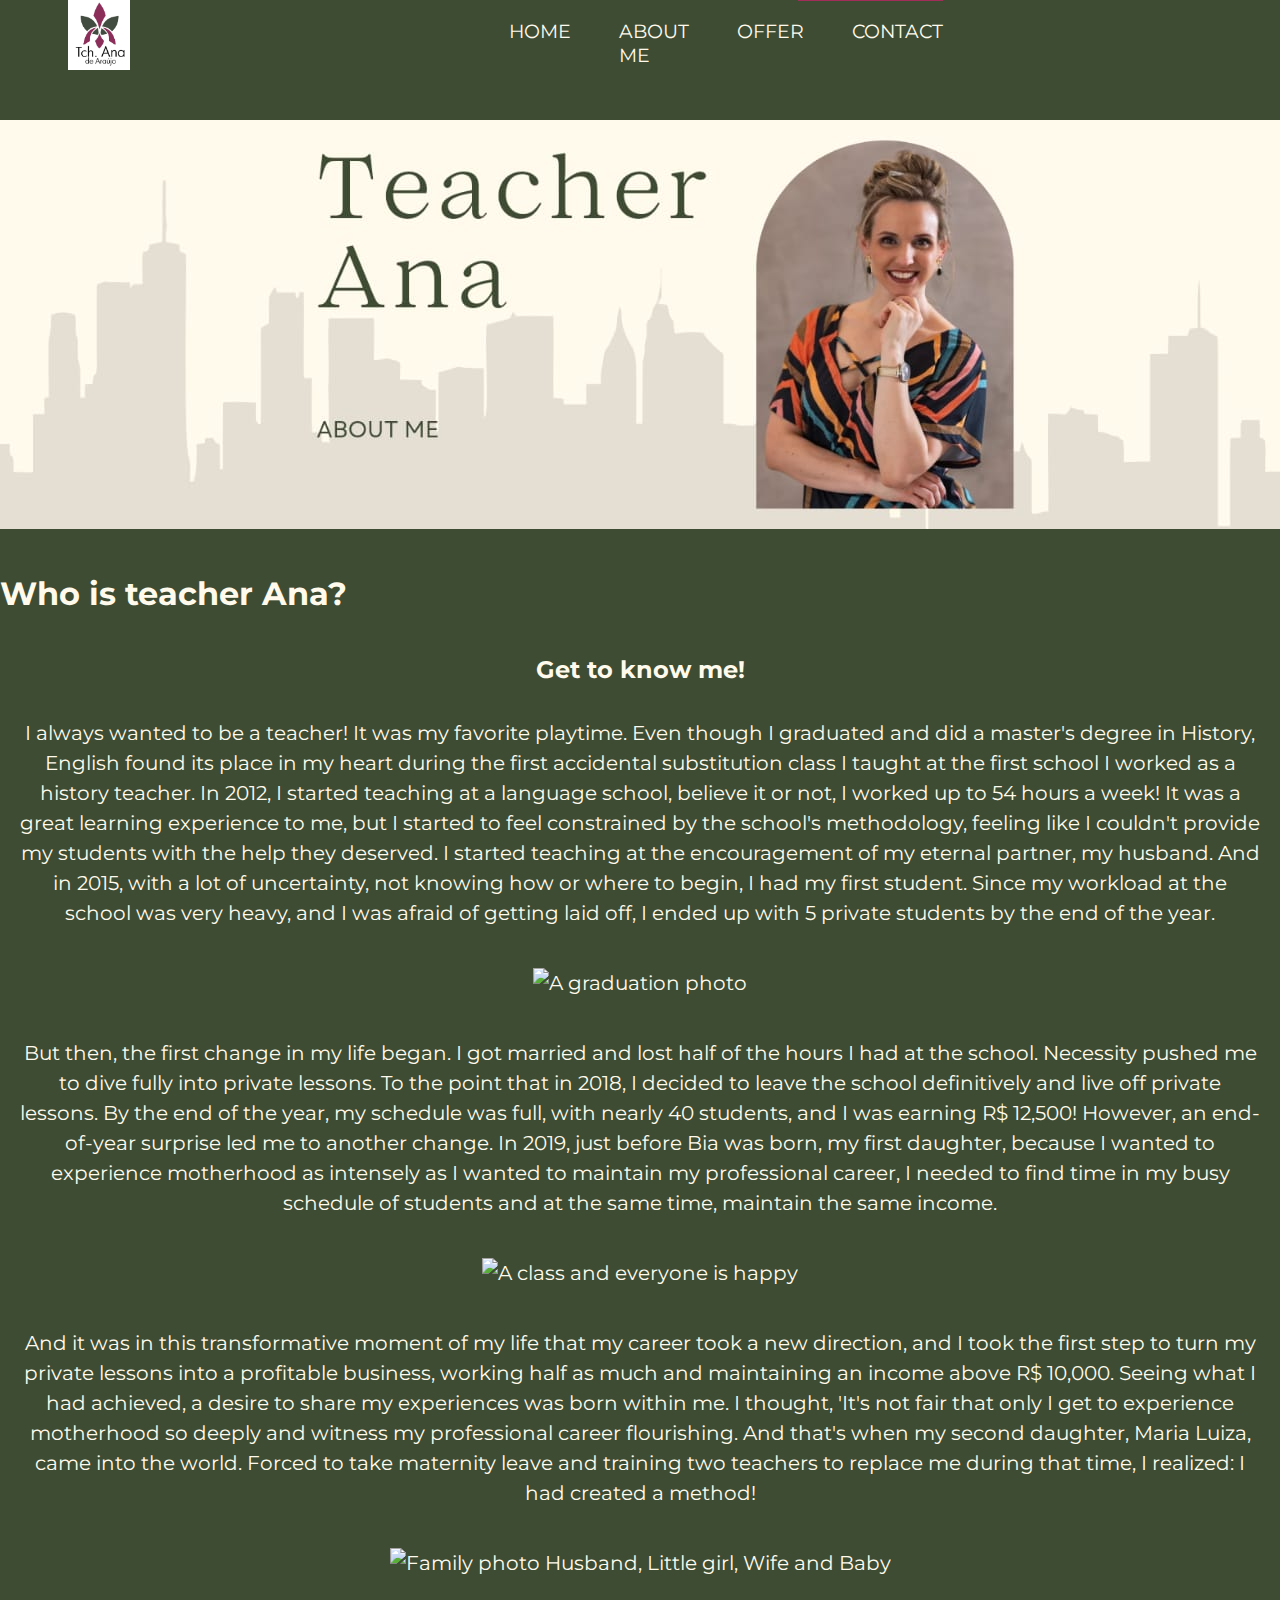
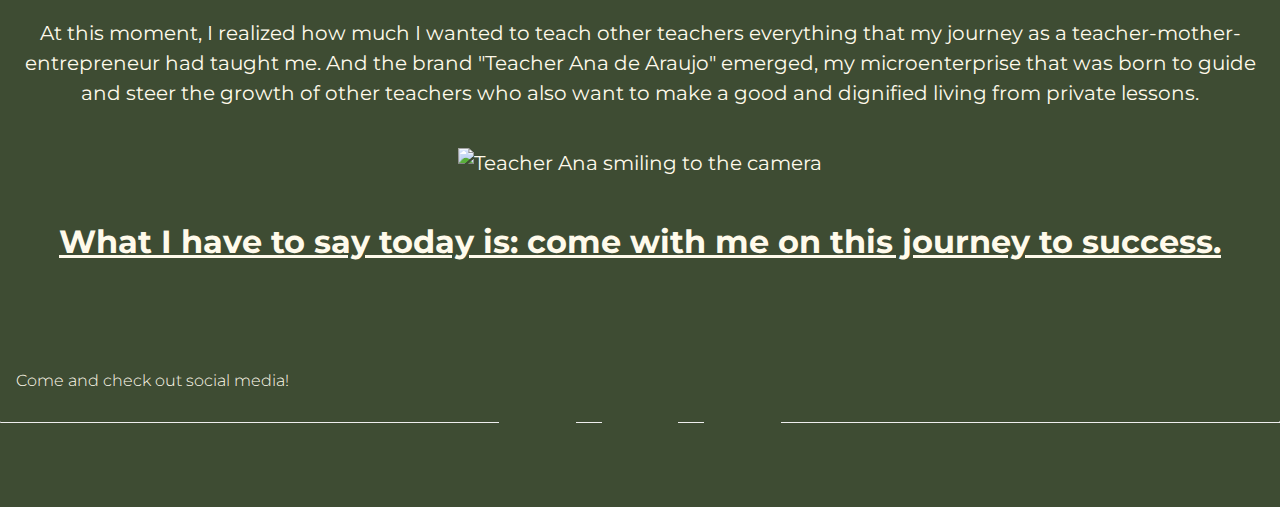
==== commit b244f6f1: "change h2 hover and amend grammar issues|" ====
--- a/about.html
+++ b/about.html
@@ -15,10 +15,11 @@
 <body>
     <!-- Logo and Navigation -->
     <header>
-        <img src="assets/images/whitelogo.png" alt="logo" style="max-height:80px; max-width: 80px;" class="logo">
-        </a></h1>
+        <a href="index.html"><img src="assets/images/whitelogo.png" alt="logo" style="max-height:70px; max-width: 70px;"
+                class="logo"></a>
         <input type="checkbox" id="nav-toggle" class="nav-toggle">
         <nav>
+            <!--Must amend this nav-->
             <ul id="menu">
                 <li><a href="index.html">Home</a></li>
                 <li><a href="about.html">About me</a></li>
@@ -29,67 +30,81 @@
         <label for="nav-toggle" class="nav-toggle-label"><span></span></label>
     </header>
     <!--about me  hero image-->
-       <section id="about">
+    <section id="about">
         <div id="aboutme-hero">
         </div>
         <!--Main section-->
-         <main id="main-about"> 
-        <!--About me section-->
-        <h1>Who is teacher Ana?</h1>
-        <br>
-        <div id="aboutme">
-            <h2>Get to know me!</h2>
+        <main id="main-about">
+            <!--About me section-->
+            <h1>Who is teacher Ana?</h1>
             <br>
-            <!--Paragraph 1 -->
-            <p> I always wanted to be a teacher! It was my favorite playtime. Even though I graduated and did a master's
-                degree in History, English found its place in my heart during the first accidental substitution class I
-                taught at the first school I worked as a history teacher. In 2012, I started teaching at a language
-                school, believe it or not, I worked up to 54 hours a week! It was a great learning experience to me, but
-                I started to
-                feel constrained by the school's methodology, feeling like I couldn't provide my students with the help
-                they deserved.
-                I started teaching at the encouragement of my eternal partner, my husband. And in 2015, with a lot of
-                uncertainty, not knowing how or where to begin, I had my first student. Since my workload at the school
-                was very heavy, and I was afraid of getting laid off, I ended up with 5 private students by the end of
-                the year. </p>
-            <img src="assets/images/aboutfour.jpg" alt="A graduation photo" class="aboutphoto"
-                style="max-height:500px; max-width: 500px;">
-            <!--Paragraph 2 -->
-            <p> But then, the first change in my life began. I got married and lost half of the hours I had at the
-                school. Necessity pushed me to dive fully into private lessons. To the point that in 2018, I decided to
-                leave the school definitively and live off private lessons. By the end of the year, my schedule was
-                full, with nearly 40 students, and I was earning R$ 12,500! However, an end-of-year surprise led me to
-                another change. In 2019, just before Bia was born, my first daughter, because I wanted to experience
-                motherhood as intensely as I wanted to maintain my professional career, I needed to find time in my
-                busy schedule of students and at the same time, maintain the same income.
-            </p>
-            <img src="assets/images/aboutseven.jpg" alt="A class and everyone is happy" class="aboutphoto"
-                style="max-height:500px; max-width: 600px;">
-            <!--Paragraph 3 -->
-            <p> And it was in this transformative moment of my life that my career took a new direction, and I took the
-                first step to turn my private lessons into a profitable business, working half as much and maintaining
-                an income above R$ 10,000. Seeing what I had achieved, a desire to share my experiences was born within
-                me. I thought, 'It's not fair that only I get to experience motherhood so deeply and witness my
-                professional career
-                flourishing. And that's when my second daughter, Maria Luiza, came into the world. Forced to take
-                maternity leave and training two teachers to replace me during that time, I
-                realized: I had created a method! </p>
-            <img src="assets/images/aboutthree.jpg" alt="Family photo Husband, Little girl, Wife and Baby"
-                class="aboutphoto" style="max-height:500px; max-width: 600px;">
-            <!--Paragraph 4 -->
-            <p>At this moment, I realized how much I wanted to teach other teachers everything that my journey as a
-                teacher-mother-entrepreneur had taught me. And the brand "Teacher Ana de Araujo" emerged, my
-                microenterprise that was born to guide and steer the growth of other teachers who also want to make a
-                good and dignified living from private lessons.</p>
-            <img src="assets/images/abouttwo.jpg" alt="Teacher Ana smiling to the camera" class="aboutphoto"
-                style="max-height:500px; max-width: 600px;">
-            <!--Paragraph 5 -->
-            <p id="aboutend"><a href="offer.html"> What I havke to say today is: come with me on this journey to success.
-                </a></p>
-        </div>
-        <br>
+            <div id="aboutme">
+                <h2>Get to know me!</h2>
+                <br>
+                <!--Paragraph 1 -->
+                <p> I always wanted to be a teacher! It was my favorite playtime. Even though I graduated and did a
+                    master's
+                    degree in History, English found its place in my heart during the first accidental substitution
+                    class I
+                    taught at the first school I worked as a history teacher. In 2012, I started teaching at a language
+                    school, believe it or not, I worked up to 54 hours a week! It was a great learning experience to me,
+                    but
+                    I started to
+                    feel constrained by the school's methodology, feeling like I couldn't provide my students with the
+                    help
+                    they deserved.
+                    I started teaching at the encouragement of my eternal partner, my husband. And in 2015, with a lot
+                    of
+                    uncertainty, not knowing how or where to begin, I had my first student. Since my workload at the
+                    school
+                    was very heavy, and I was afraid of getting laid off, I ended up with 5 private students by the end
+                    of
+                    the year. </p>
+                <img src="assets/images/aboutfour.jpg" alt="A graduation photo" class="aboutphoto"
+                    style="max-height:500px; max-width: 500px;">
+                <!--Paragraph 2 -->
+                <p> But then, the first change in my life began. I got married and lost half of the hours I had at the
+                    school. Necessity pushed me to dive fully into private lessons. To the point that in 2018, I decided
+                    to
+                    leave the school definitively and live off private lessons. By the end of the year, my schedule was
+                    full, with nearly 40 students, and I was earning R$ 12,500! However, an end-of-year surprise led me
+                    to
+                    another change. In 2019, just before Bia was born, my first daughter, because I wanted to experience
+                    motherhood as intensely as I wanted to maintain my professional career, I needed to find time in my
+                    busy schedule of students and at the same time, maintain the same income.
+                </p>
+                <img src="assets/images/aboutseven.jpg" alt="A class and everyone is happy" class="aboutphoto"
+                    style="max-height:500px; max-width: 600px;">
+                <!--Paragraph 3 -->
+                <p> And it was in this transformative moment of my life that my career took a new direction, and I took
+                    the
+                    first step to turn my private lessons into a profitable business, working half as much and
+                    maintaining
+                    an income above R$ 10,000. Seeing what I had achieved, a desire to share my experiences was born
+                    within
+                    me. I thought, 'It's not fair that only I get to experience motherhood so deeply and witness my
+                    professional career
+                    flourishing. And that's when my second daughter, Maria Luiza, came into the world. Forced to take
+                    maternity leave and training two teachers to replace me during that time, I
+                    realized: I had created a method! </p>
+                <img src="assets/images/aboutthree.jpg" alt="Family photo Husband, Little girl, Wife and Baby"
+                    class="aboutphoto" style="max-height:500px; max-width: 600px;">
+                <!--Paragraph 4 -->
+                <p>At this moment, I realized how much I wanted to teach other teachers everything that my journey as a
+                    teacher-mother-entrepreneur had taught me. And the brand "Teacher Ana de Araujo" emerged, my
+                    microenterprise that was born to guide and steer the growth of other teachers who also want to make
+                    a
+                    good and dignified living from private lessons.</p>
+                <img src="assets/images/abouttwo.jpg" alt="Teacher Ana smiling to the camera" class="aboutphoto"
+                    style="max-height:500px; max-width: 600px;">
+                <!--Paragraph 5 -->
+                <p id="aboutend"><a href="offer.html"> What I have to say today is: come with me on this journey to
+                        success.
+                    </a></p>
+            </div>
+            <br>
     </section>
-</main>
+    </main>
     <!-- Footer Section -->
     <footer>
         <h4>Come and check out social media!</h4>
@@ -111,7 +126,7 @@
                 </a>
             </li>
         </ul>
-       </footer>
+    </footer>
     <!--Fontawesome link-->
     <script src="https://kit.fontawesome.com/fd409c0820.js" crossorigin="anonymous"></script>
 </body>
--- a/assets/css/style.css
+++ b/assets/css/style.css
@@ -21,30 +21,29 @@
     z-index: 999;
     width: 100%;
     display: grid;
-    grid-template-columns: 1fr auto minxman(360px, 1fr) 1fr;
+    grid-template-columns: 1fr auto minmax(360px, 1fr) 1fr;
 }
 
 .logo {
-    padding: 10x;
-}
-
-/*Not working right now*/
-@media screen and (max-width: 800px) {
-    .logo {
-        float: left;
-    }
+    margin: 0 auto;
 }
 
 .nav-toggle {
-    display: none;
+    position: absolute;
+    top: -9999px;
+    left: -9999px;
+}
+
+.nav-toggle:focus~.nav-toggle-label {
+    outline: 3px solid #3e4c33;
 }
 
 .nav-toggle-label {
     position: absolute;
-    top: 10px;
+    top: 0;
     left: 0;
-    margin-right: 1em;
-    height: 1em;
+    margin-left: 1em;
+    height: 2em;
     display: flex;
     align-items: center;
 }
@@ -53,7 +52,7 @@
 .nav-toggle-label span::before,
 .nav-toggle-label span::after {
     display: block;
-    background-color: #fffaeb;
+    background: white;
     height: 2px;
     width: 2em;
     border-radius: 2px;
@@ -79,10 +78,13 @@
     text-align: left;
     top: 2em;
     left: 0;
-    width: 100%;
+    width: 30%;
     transform: scale(1, 0);
     transform-origin: top;
-    transition: transform 100ms ease-in-out;
+    transition: transform 400ms ease-in-out;
+    background-color: #3e4c33;
+    border-top: 1px solid #a22d59;
+    padding-top: 10px;
 }
 
 nav ul {
@@ -99,8 +101,10 @@
 nav a {
     color: #fffaeb;
     text-decoration: none;
-    font-size: 1.2em;
+    font-size: 1.2rem;
     text-transform: uppercase;
+    opacity: 0;
+    transition: opacity 150ms ease-in-out;
 }
 
 nav a:hover {
@@ -111,43 +115,70 @@
     transform: scale(1, 1);
 }
 
-.nav-toggle: checked~nav a {
+.nav-toggle:checked~nav a {
     opacity: 1;
+    transition: opacity 250ms ease-in-out 250ms;
 }
 
 @media screen and (min-width: 800px) {
     .nav-toggle-label {
         display: none;
     }
-}
-
-header {
-    display: grid;
-    grid-template-columns: 1fr auto minmax(600px, 1fr) 1fr;
-}
-
-.title {
-    grid-column: 1/ 4;
-    justify-self: left;
-    margin-left: 0em;
-}
-
-nav {
-    all: unset;
-    grid-column: 4/ 4;
-    display: flex;
-    justify-content: flex-start;
-    align-items: center;
-}
-
-nav ul {
-    display: flex;
-    justify-content: flex-end;
-}
-
-nav li {
-    margin-left: 3em;
-    margin-bottom: 0;
+
+    header {
+        display: grid;
+        grid-template-columns: 1fr auto minmax(600px, 3fr) 1fr;
+    }
+
+    .logo {
+        grid-column: 1 / 5;
+    }
+
+    nav {
+        position: relative;
+        text-align: left;
+        transition: none;
+        transform: scale(1, 1);
+        background: none;
+        top: initial;
+        left: initial;
+        /* end Edge support stuff */
+        grid-column: 4 / 5;
+        display: flex;
+        justify-content: flex-end;
+        align-items: center;
+    }
+
+    nav ul {
+        display: flex;
+    }
+
+    nav li {
+        margin-left: 3em;
+        margin-bottom: 0;
+    }
+
+    nav a {
+        opacity: 1;
+        position: relative;
+    }
+
+    nav a::before {
+        content: '';
+        display: block;
+        height: 5px;
+        background: #a22d59;
+        position: absolute;
+        top: -.75em;
+        left: 0;
+        right: 0;
+        transform: scale(0, 1);
+        transition: transform ease-in-out 250ms;
+    }
+
+    nav a:hover::before {
+        transform: scale(1, 1);
+    }
 }
 
 /*hero image*/
@@ -171,11 +202,12 @@
     }
 }
 
-.title {
-    text-align: center;
-    font-size: 300%;
-    margin-left: 0;
-    padding: 1em;
+/*Mains*/
+.main-index,
+.main-about,
+.main-offer,
+.main-form {
+    padding: 10px;
 }
 
 /*Teaching - to section*/
@@ -184,7 +216,7 @@
 }
 
 h2:hover {
-    transform: scale(1.1);
+    transform: scale(1.2);
     color: #fffaeb;
 }
 
@@ -316,11 +348,16 @@
         padding: 0;
     }
 
-    #testimonial>div {
+    /*testing here
+
+ #testimonial>div {
         width: 100%;
         clear: both;
         height: auto;
-        padding: 0 auto;
+        margin: 0 auto;
+    }*/
+    #testimonial div {
+        width: 100%;
     }
 
     #hero-image {
@@ -351,10 +388,10 @@
 #testimonial div {
     background-color: #a22d59;
     width: 20%;
-    margin-bottom: 30px;
     padding: 20px;
     border: 2px solid #3e4c33;
     border-radius: 10px;
+    box-sizing: border-box;
 }
 
 #testimonial h3 {
@@ -373,42 +410,37 @@
 #about {
     height: auto;
 }
-aboutme-hero
+
 #aboutme {
     width: 100%;
-    float: center;
-    line-height: 20px;
-    clear: both;
+    padding: 20px;
     margin-bottom: 50px;
     text-align: center;
-    padding: 20px;
-    font-size: larger;
+    font-size: 1.25rem;
+    line-height: 1.5;
+    clear: both;
+}
+
+#aboutme-hero {
+    height: 500px;
+    width: 100%;
+    background: url('../images/herotwo.jpg') no-repeat center center;
+    animation-name: hero-zoom;
+    animation-duration: 5s;
+    animation-fill-mode: forwards;
 }
 
 .aboutphoto {
-    position: center;
+    margin: 0 auto;
     width: auto;
     max-width: 500px;
     max-height: 500px;
     padding: 2em;
 }
 
-#aboutme-hero {
-    height: 500px;
-    width: 100%;
-    background: url('../images/herotwo.jpg') no-repeat center center;
-    animation-name: hero-zoom;
-    animation-duration: 5s;
-    animation-fill-mode: forwards;
-}
-
 #aboutend {
     font-size: xx-large;
     font-weight: bold;
-}
-
-#aboutme:hover {
-    scale: transform scale(1.1);
 }
 
 /*hero aboutme-hero image zoom*/
@@ -429,7 +461,7 @@
 
 h4 {
     padding: 1em;
-    font-weight: 300%;
+    font-weight: 300;
 }
 
 .social-media {
@@ -500,7 +532,7 @@
 }
 
 .submit {
-    position: block;
+    display: block;
     margin-top: 10px;
     background-color: #fffaeb;
     color: #3e4c33;
@@ -624,16 +656,15 @@
         animation-name: none;
     }
 
-     #aboutme-hero {
+    #aboutme-hero {
         height: 250px;
         background: url('../images/herotwos.jpg') no-repeat center center;
-        animation-name: none;}
-    
-     #offer-hero {
+        animation-name: none;
+    }
+
+    #offer-hero {
         height: 250px;
         background: url('../images/herothrees.jpg') no-repeat center center;
-        animation-name: none;}
-    }
-
-
-   +        animation-name: none;
+    }
+}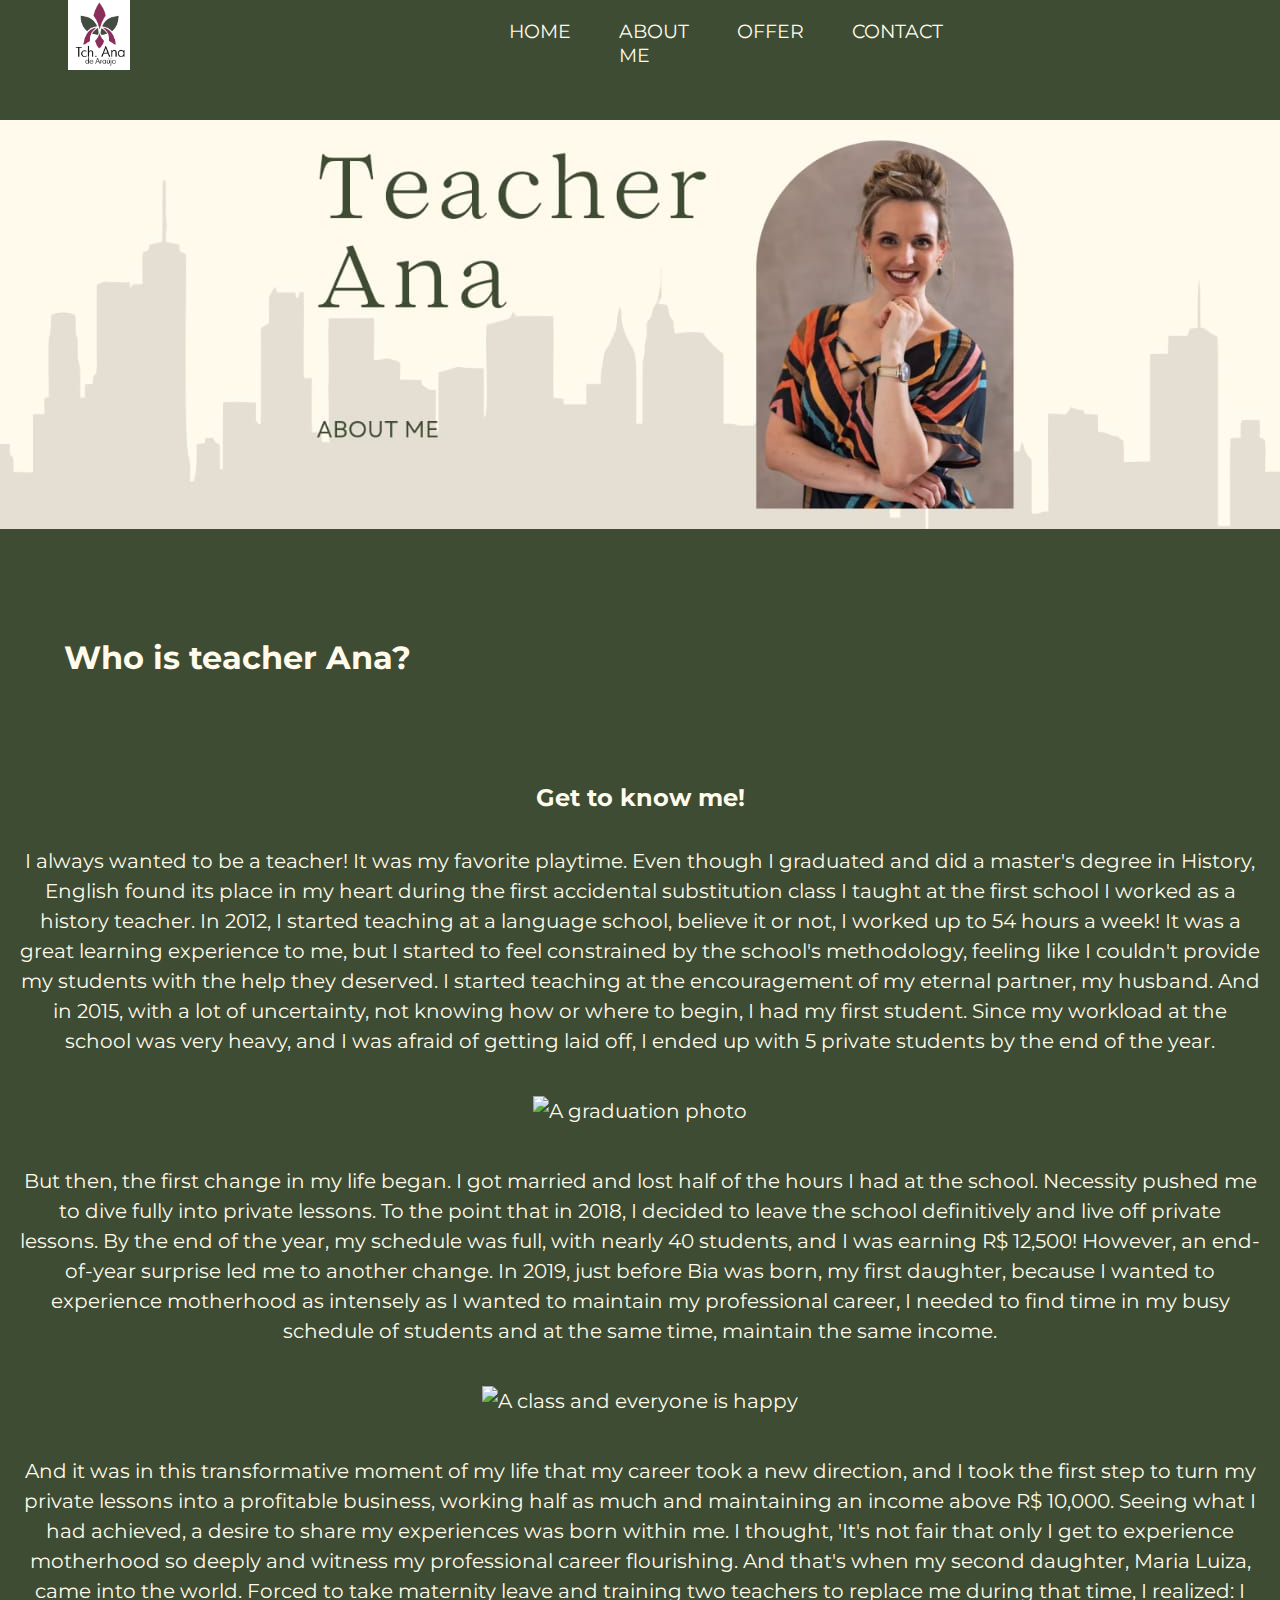
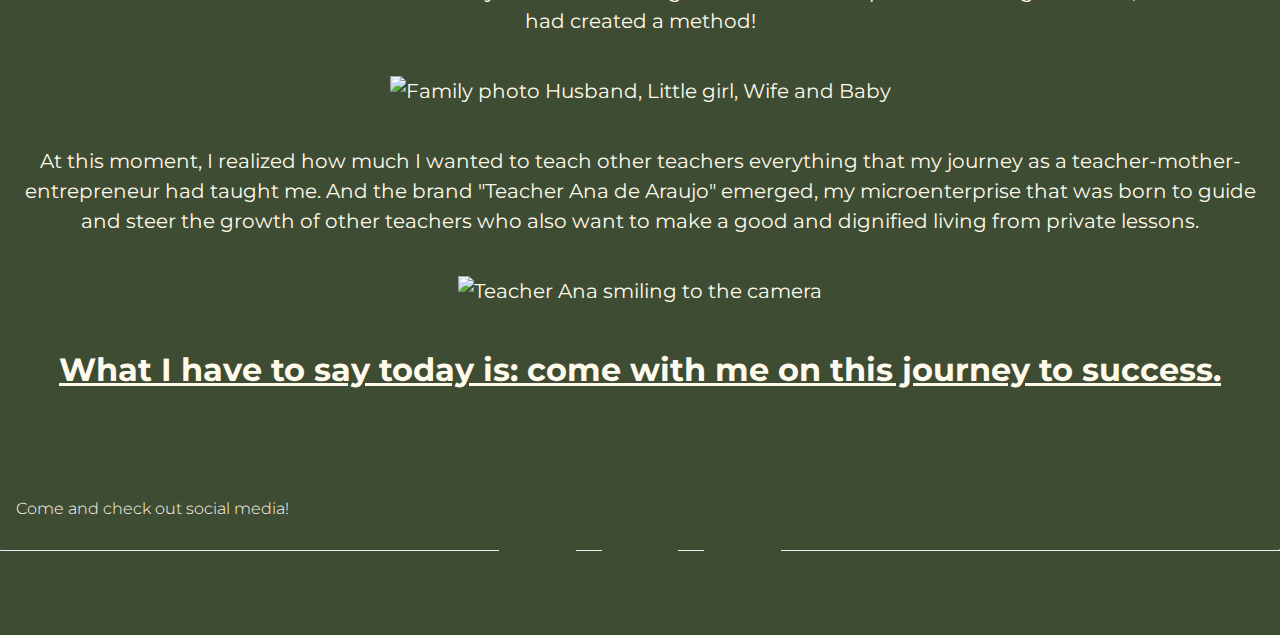
==== commit 8a826334: "add ARIA" ====
--- a/about.html
+++ b/about.html
@@ -15,16 +15,16 @@
 <body>
     <!-- Logo and Navigation -->
     <header>
-        <a href="index.html"><img src="assets/images/whitelogo.png" alt="logo" style="max-height:70px; max-width: 70px;"
-                class="logo"></a>
+        <a href="index.html"><img src="assets/images/whitelogo.png" alt="Teacher's Ana logo"
+                style="max-height:70px; max-width: 70px;" class="logo"></a>
         <input type="checkbox" id="nav-toggle" class="nav-toggle">
         <nav>
             <!--Must amend this nav-->
             <ul id="menu">
-                <li><a href="index.html">Home</a></li>
-                <li><a href="about.html">About me</a></li>
-                <li><a href="offer.html">Offer</a></li>
-                <li><a href="contact.html">Contact</a></li>
+                <li><a href="index.html" aria-label="Navigate to the Home page">Home</a></li>
+                <li><a href="about.html" aria-label="Navigate to the About Me page">About me</a></li>
+                <li><a href="offer.html" aria-label="Navigate to the Offer page">Offer</a></li>
+                <li><a href="contact.html" aria-label="Navigate to the Contact page">Contact</a></li>
             </ul>
         </nav>
         <label for="nav-toggle" class="nav-toggle-label"><span></span></label>
@@ -42,7 +42,8 @@
                 <h2>Get to know me!</h2>
                 <br>
                 <!--Paragraph 1 -->
-                <p> I always wanted to be a teacher! It was my favorite playtime. Even though I graduated and did a
+                <p id="aboutfour-description" aria-describedby="aboutfour-image"> I always wanted to be a teacher! It
+                    was my favorite playtime. Even though I graduated and did a
                     master's
                     degree in History, English found its place in my heart during the first accidental substitution
                     class I
@@ -63,7 +64,8 @@
                 <img src="assets/images/aboutfour.jpg" alt="A graduation photo" class="aboutphoto"
                     style="max-height:500px; max-width: 500px;">
                 <!--Paragraph 2 -->
-                <p> But then, the first change in my life began. I got married and lost half of the hours I had at the
+                <p id="aboutseven-description" aria-describedby="aboutseven-image"> But then, the first change in my
+                    life began. I got married and lost half of the hours I had at the
                     school. Necessity pushed me to dive fully into private lessons. To the point that in 2018, I decided
                     to
                     leave the school definitively and live off private lessons. By the end of the year, my schedule was
@@ -76,7 +78,8 @@
                 <img src="assets/images/aboutseven.jpg" alt="A class and everyone is happy" class="aboutphoto"
                     style="max-height:500px; max-width: 600px;">
                 <!--Paragraph 3 -->
-                <p> And it was in this transformative moment of my life that my career took a new direction, and I took
+                <p id="aboutthree-description" aria-describedby="aboutthree-image"> And it was in this transformative
+                    moment of my life that my career took a new direction, and I took
                     the
                     first step to turn my private lessons into a profitable business, working half as much and
                     maintaining
@@ -90,7 +93,8 @@
                 <img src="assets/images/aboutthree.jpg" alt="Family photo Husband, Little girl, Wife and Baby"
                     class="aboutphoto" style="max-height:500px; max-width: 600px;">
                 <!--Paragraph 4 -->
-                <p>At this moment, I realized how much I wanted to teach other teachers everything that my journey as a
+                <p id="abouttwo-description" aria-describedby="abouttwo-image">At this moment, I realized how much I
+                    wanted to teach other teachers everything that my journey as a
                     teacher-mother-entrepreneur had taught me. And the brand "Teacher Ana de Araujo" emerged, my
                     microenterprise that was born to guide and steer the growth of other teachers who also want to make
                     a
@@ -98,7 +102,8 @@
                 <img src="assets/images/abouttwo.jpg" alt="Teacher Ana smiling to the camera" class="aboutphoto"
                     style="max-height:500px; max-width: 600px;">
                 <!--Paragraph 5 -->
-                <p id="aboutend"><a href="offer.html"> What I have to say today is: come with me on this journey to
+                <p id="aboutend"><a href="offer.html" aria-label="Navigate to the Offer page"> What I have to say today
+                        is: come with me on this journey to
                         success.
                     </a></p>
             </div>
--- a/assets/css/style.css
+++ b/assets/css/style.css
@@ -83,7 +83,7 @@
     transform-origin: top;
     transition: transform 400ms ease-in-out;
     background-color: #3e4c33;
-    border-top: 1px solid #a22d59;
+    border-top: 1px solid #3e4c33;
     padding-top: 10px;
 }
 
@@ -315,8 +315,8 @@
     align-items: center;
 }
 
-/*for larger to medium screen size for teaching-to*/
-@media screen and (max-width: 1200px) {
+/*Media queries - for larger to medium screen size for teaching-to and testimonial*/
+@media screen and (max-width: 800px) {
     #teaching-to {
         width: 90%;
         height: auto;
@@ -324,19 +324,32 @@
     }
 
     #subtitulo {
+        padding: 30px 0;
+        margin: 0;
+    }
+
+    #left-about,
+    #right-about {
+        width: 100%;
+        float: left;
+        padding: 0;
+    }
+
+    .left-about-heading,
+    .right-about-heading {
         width: inherit;
     }
 
-    .left-about,
-    .right-about {
-        width: 100%;
-        float: left;
-        padding: 5px 10px;
+    .left-about-heading h2,
+    .right-about-heading h2 {
+        width: 100%;
+        text-align: center;
     }
 
     #center-about {
         clear: both;
         width: 100%;
+        height: auto;
         float: left;
         padding: 0;
     }
@@ -348,14 +361,14 @@
         padding: 0;
     }
 
-    /*testing here
-
- #testimonial>div {
+    #testimonial>div {
         width: 100%;
         clear: both;
         height: auto;
         margin: 0 auto;
-    }*/
+    }
+
+
     #testimonial div {
         width: 100%;
     }
@@ -377,6 +390,7 @@
 }
 
 /*Testimonial*/
+
 #testimonial {
     height: auto;
     padding: 30px;
@@ -407,6 +421,11 @@
 }
 
 /*About me*/
+
+h1 {
+    padding: 2em;
+}
+
 #about {
     height: auto;
 }
@@ -647,24 +666,79 @@
     }
 }
 
-/*Hero images for smaller screens*/
+/*Media queries - Hero images for smaller screens*/
 
 @media screen and (max-width: 800px) {
     #hero-image {
         height: 250px;
+        width: 100%;
         background: url('../images/heroones.jpg') no-repeat center center;
         animation-name: none;
     }
 
     #aboutme-hero {
         height: 250px;
+        width: 100%;
         background: url('../images/herotwos.jpg') no-repeat center center;
         animation-name: none;
     }
 
     #offer-hero {
+
         height: 250px;
+        width: 100%;
         background: url('../images/herothrees.jpg') no-repeat center center;
         animation-name: none;
     }
+
+    .logo {
+        display: none;
+    }
+
+    #testimonial {
+        height: auto;
+        padding: 30px;
+    }
+
+    #testimonial div {
+        background-color: #a22d59;
+        width: 100%;
+        /* Set width to 100% to take up the entire width */
+        padding: 20px;
+        border: 2px solid #3e4c33;
+        border-radius: 10px;
+        box-sizing: border-box;
+        margin-bottom: 20px;
+        /* Add margin to create spacing between divs */
+    }
+
+    #testimonial h3 {
+        background-color: #a22d59;
+        color: #fffaeb;
+        margin-bottom: 10px;
+    }
+
+    #testimonial p {
+        background-color: #a22d59;
+        color: #fffaeb;
+        line-height: 1.6;
+    }
+
+    .offer-container {
+        flex-direction: row;
+        /* Revert to row layout on larger screens */
+    }
+
+    .offer-content {
+        flex-direction: row;
+        align-items: flex-start;
+        text-align: left;
+        padding: 20px;
+        margin-bottom: 0;
+    }
+
+    .offer-type {
+        margin-left: 20px;
+    }
+
 }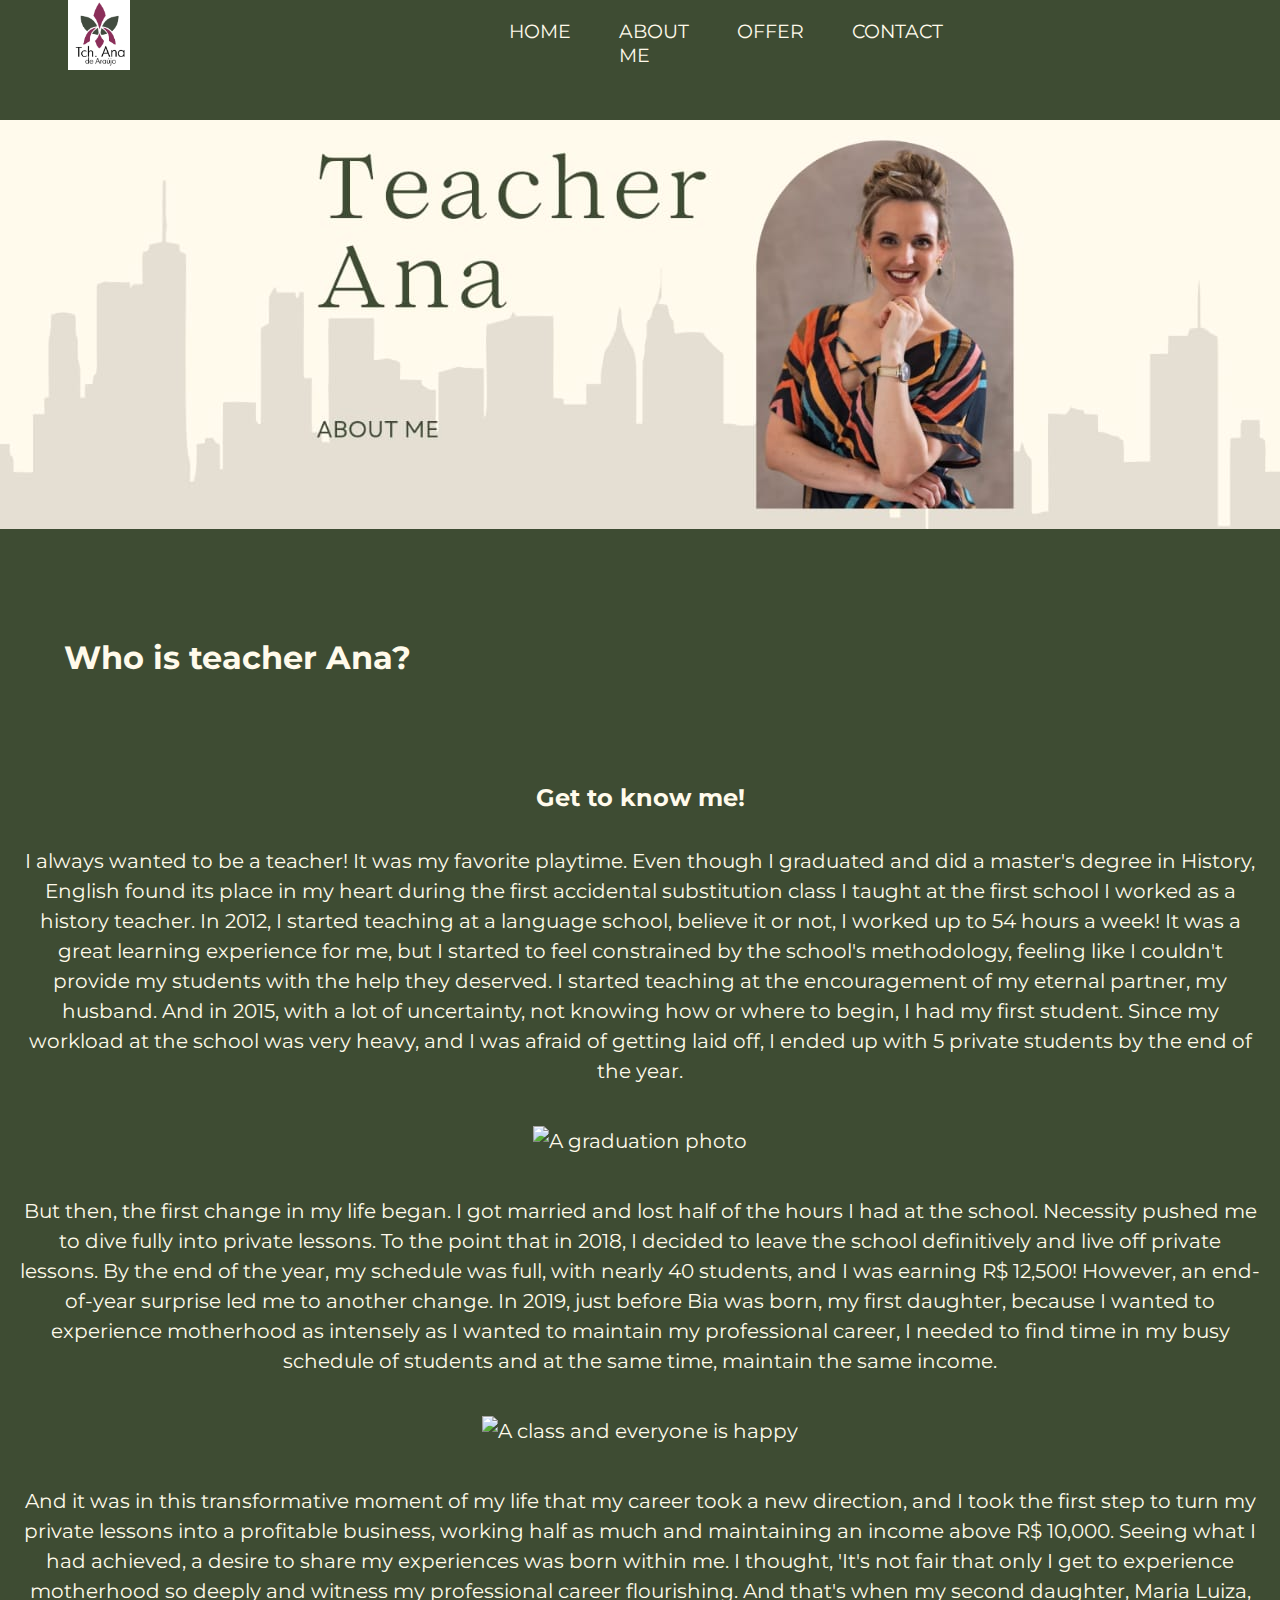
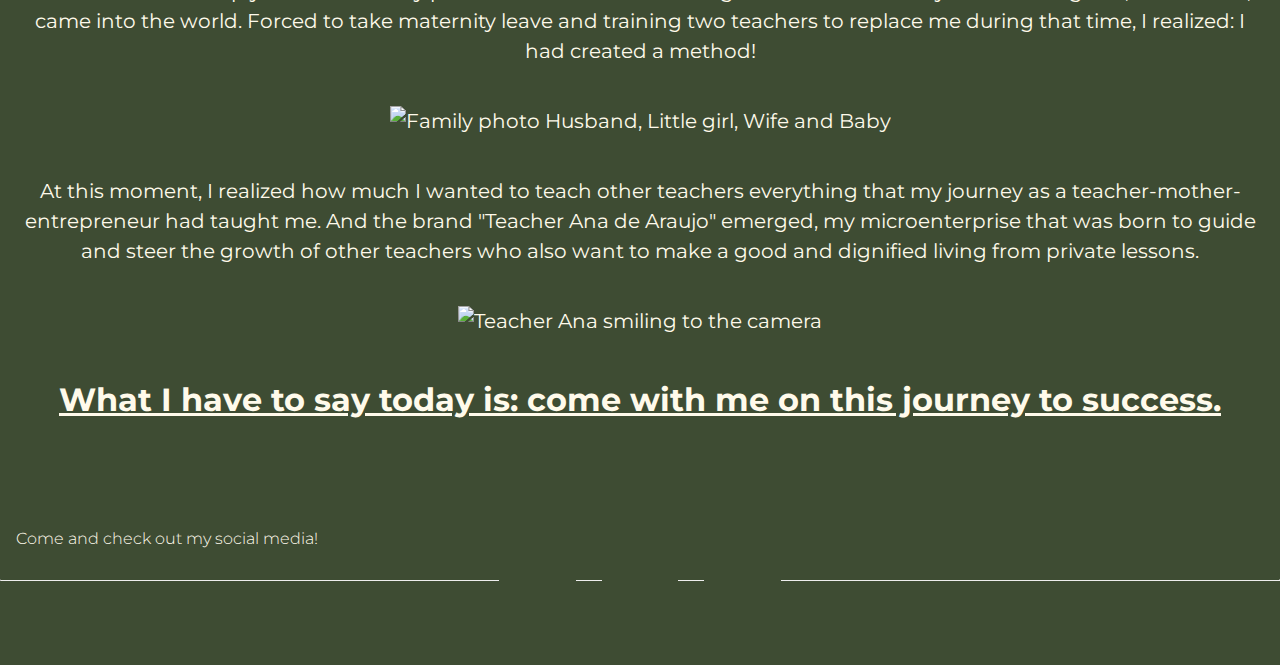
==== commit af788d0e: "correct grammar mistakes" ====
--- a/about.html
+++ b/about.html
@@ -48,7 +48,8 @@
                     degree in History, English found its place in my heart during the first accidental substitution
                     class I
                     taught at the first school I worked as a history teacher. In 2012, I started teaching at a language
-                    school, believe it or not, I worked up to 54 hours a week! It was a great learning experience to me,
+                    school, believe it or not, I worked up to 54 hours a week! It was a great learning experience for
+                    me,
                     but
                     I started to
                     feel constrained by the school's methodology, feeling like I couldn't provide my students with the
@@ -112,7 +113,7 @@
     </main>
     <!-- Footer Section -->
     <footer>
-        <h4>Come and check out social media!</h4>
+        <h4>Come and check out my social media!</h4>
         <hr>
         <!-- Social Media Information -->
         <ul class="social-media">
--- a/assets/css/style.css
+++ b/assets/css/style.css
@@ -632,18 +632,15 @@
     display: flex;
     align-items: center;
     margin-bottom: 20px;
+    flex-direction: row;
 }
 
 .offer-type {
     flex: 1;
 }
 
-.offer-image {
-    flex: 1;
-}
-
-.offer-image img {
-    max-width: 100%;
+.offerphoto {
+    float: right;
 }
 
 #offer-hero {
@@ -741,4 +738,23 @@
         margin-left: 20px;
     }
 
+    .submit {
+        display: block;
+        float: right;
+    }
+
+    .offer-container {
+        flex-direction: column;
+    }
+
+    .offer-type {
+        order: 2;
+    }
+
+    .offerphoto {
+        max-width: 100%;
+        max-height: auto;
+        float: none;
+    }
+
 }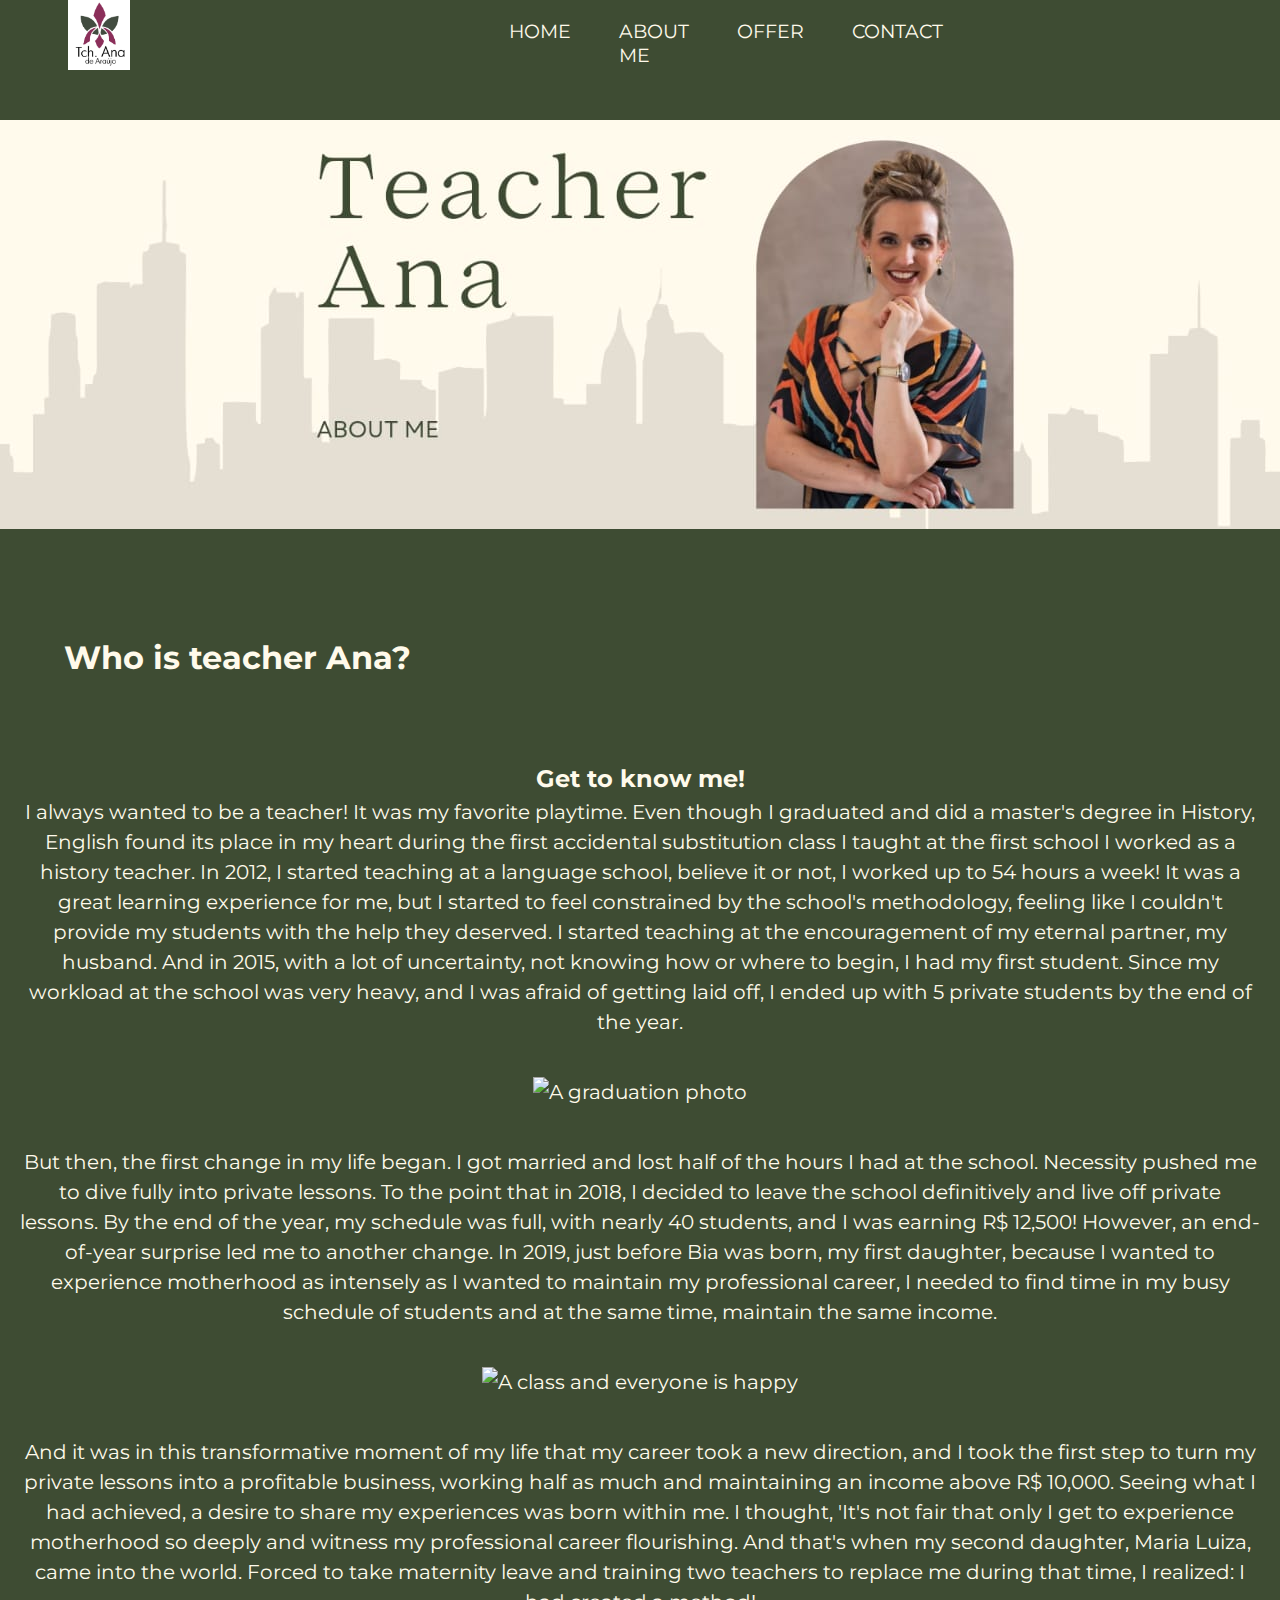
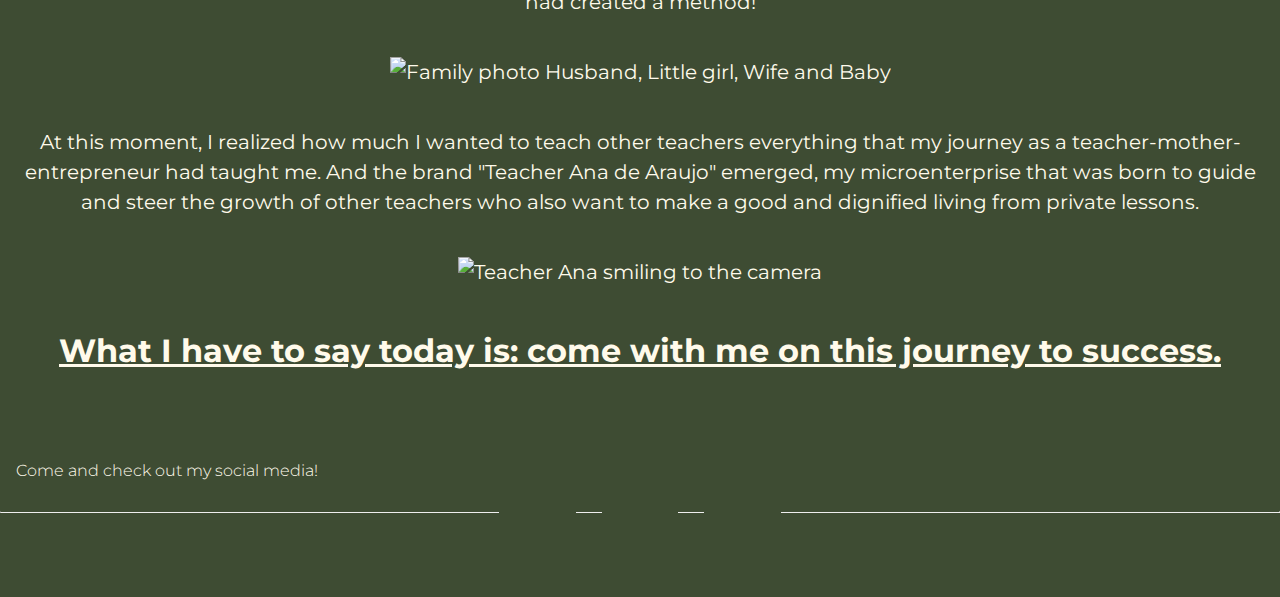
==== commit c23a6098: "amend issues on offer to be more user friendly on small screens" ====
--- a/about.html
+++ b/about.html
@@ -37,11 +37,9 @@
         <main id="main-about">
             <!--About me section-->
             <h1>Who is teacher Ana?</h1>
-            <br>
             <div id="aboutme">
                 <h2>Get to know me!</h2>
-                <br>
-                <!--Paragraph 1 -->
+                <!--Paragraph one -->
                 <p id="aboutfour-description" aria-describedby="aboutfour-image"> I always wanted to be a teacher! It
                     was my favorite playtime. Even though I graduated and did a
                     master's
@@ -64,7 +62,7 @@
                     the year. </p>
                 <img src="assets/images/aboutfour.jpg" alt="A graduation photo" class="aboutphoto"
                     style="max-height:500px; max-width: 500px;">
-                <!--Paragraph 2 -->
+                <!--Paragraph two -->
                 <p id="aboutseven-description" aria-describedby="aboutseven-image"> But then, the first change in my
                     life began. I got married and lost half of the hours I had at the
                     school. Necessity pushed me to dive fully into private lessons. To the point that in 2018, I decided
@@ -78,7 +76,7 @@
                 </p>
                 <img src="assets/images/aboutseven.jpg" alt="A class and everyone is happy" class="aboutphoto"
                     style="max-height:500px; max-width: 600px;">
-                <!--Paragraph 3 -->
+                <!--Paragraph three -->
                 <p id="aboutthree-description" aria-describedby="aboutthree-image"> And it was in this transformative
                     moment of my life that my career took a new direction, and I took
                     the
@@ -93,7 +91,7 @@
                     realized: I had created a method! </p>
                 <img src="assets/images/aboutthree.jpg" alt="Family photo Husband, Little girl, Wife and Baby"
                     class="aboutphoto" style="max-height:500px; max-width: 600px;">
-                <!--Paragraph 4 -->
+                <!--Paragraph four -->
                 <p id="abouttwo-description" aria-describedby="abouttwo-image">At this moment, I realized how much I
                     wanted to teach other teachers everything that my journey as a
                     teacher-mother-entrepreneur had taught me. And the brand "Teacher Ana de Araujo" emerged, my
@@ -102,13 +100,12 @@
                     good and dignified living from private lessons.</p>
                 <img src="assets/images/abouttwo.jpg" alt="Teacher Ana smiling to the camera" class="aboutphoto"
                     style="max-height:500px; max-width: 600px;">
-                <!--Paragraph 5 -->
+                <!--Paragraph five -->
                 <p id="aboutend"><a href="offer.html" aria-label="Navigate to the Offer page"> What I have to say today
                         is: come with me on this journey to
                         success.
                     </a></p>
             </div>
-            <br>
     </section>
     </main>
     <!-- Footer Section -->
--- a/assets/css/style.css
+++ b/assets/css/style.css
@@ -14,7 +14,6 @@
 }
 
 /*navigation/ logo*/
-
 header {
     background-color: #3e4c33;
     text-align: center;
@@ -390,7 +389,6 @@
 }
 
 /*Testimonial*/
-
 #testimonial {
     height: auto;
     padding: 30px;
@@ -421,7 +419,6 @@
 }
 
 /*About me*/
-
 h1 {
     padding: 2em;
 }
@@ -579,7 +576,7 @@
 
 /*style for offer.html*/
 #offer {
-    padding: 10px;
+    padding: 0px;
     display: flex;
     flex-wrap: wrap;
     justify-content: space-between;
@@ -664,7 +661,6 @@
 }
 
 /*Media queries - Hero images for smaller screens*/
-
 @media screen and (max-width: 800px) {
     #hero-image {
         height: 250px;
@@ -681,7 +677,6 @@
     }
 
     #offer-hero {
-
         height: 250px;
         width: 100%;
         background: url('../images/herothrees.jpg') no-repeat center center;
@@ -700,13 +695,11 @@
     #testimonial div {
         background-color: #a22d59;
         width: 100%;
-        /* Set width to 100% to take up the entire width */
         padding: 20px;
         border: 2px solid #3e4c33;
         border-radius: 10px;
         box-sizing: border-box;
         margin-bottom: 20px;
-        /* Add margin to create spacing between divs */
     }
 
     #testimonial h3 {
@@ -723,24 +716,25 @@
 
     .offer-container {
         flex-direction: row;
-        /* Revert to row layout on larger screens */
-    }
-
-    .offer-content {
+        align-items: flex-start;
+        text-align: left;
+        padding: 5px;
+        margin-bottom: 0;
+    }
+
+    /*.offer-content {
         flex-direction: row;
         align-items: flex-start;
         text-align: left;
-        padding: 20px;
+        padding: 10px;
         margin-bottom: 0;
-    }
+    }*/
 
     .offer-type {
-        margin-left: 20px;
-    }
-
-    .submit {
-        display: block;
-        float: right;
+        width: 100%;
+        margin-top: 15px;
+        margin-left: 0;
+
     }
 
     .offer-container {
@@ -757,4 +751,9 @@
         float: none;
     }
 
+    .submit {
+        display: block;
+        float: right;
+    }
+
 }